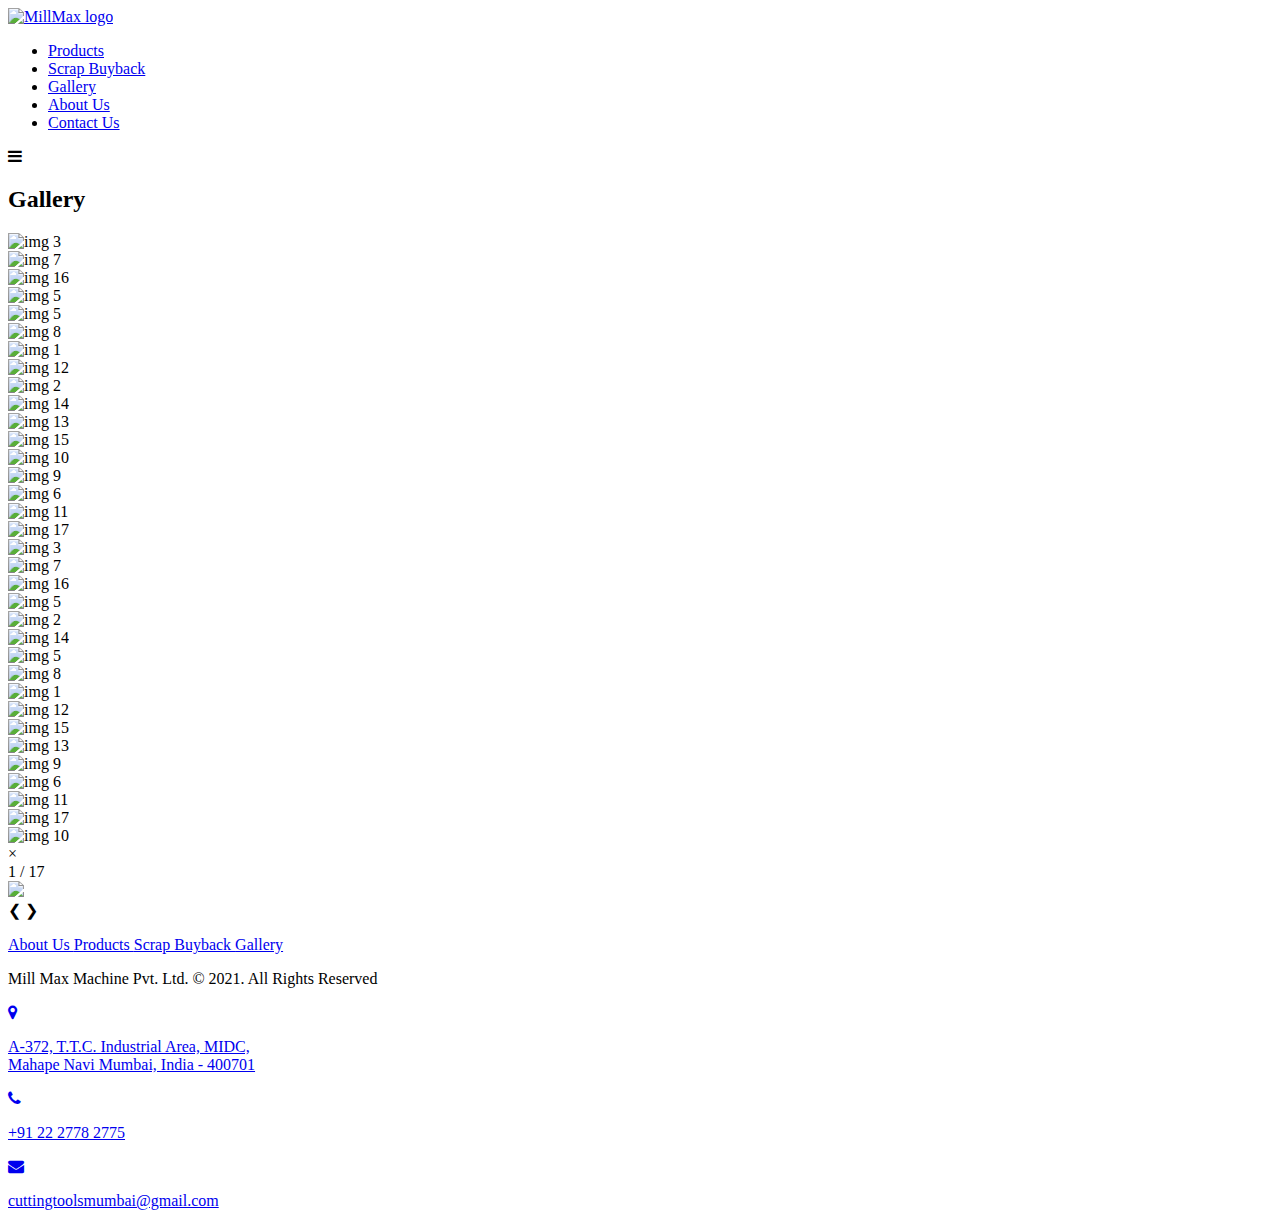
==== gallery.html @ d3ff6928 "Add files via upload" ====
<!DOCTYPE html>

<html lang="en">
    
    <head>
        
        <meta charset="utf-8">
        <meta name="viewport" content="width=device-width, initial-scale=1.0">
        <meta name="description" content="tungsten carbide tools">
        <meta name="description" content="ctuuing tools mumbai">
        <meta name="description" content="mill max">
        <meta name="description" content="millmax machine">
        <meta name="description" content="cutting tools retail">
        
        
        
        <link rel="stylesheet" type="text/css" href="vendors/css/grid.css">
        <link rel="stylesheet" type="text/css" href="vendors/css/normalize.css">
        <link rel="stylesheet" type="text/css" href="resources/css/gallerystyle.css">
        <link rel="stylesheet" type="text/css" href="resources/css/home_queries.css">
        
        <link href="https://fonts.googleapis.com/css2?family=Roboto+Slab:wght@200;300;400&display=swap" rel="stylesheet">
        <link href="https://fonts.googleapis.com/css2?family=Domine:wght@700&display=swap" rel="stylesheet">
        <link href="https://fonts.googleapis.com/css2?family=Michroma&display=swap" rel="stylesheet">
        <link href="https://fonts.googleapis.com/css2?family=Lora:ital@1&display=swap" rel="stylesheet">
                
        <link rel="stylesheet" href="https://maxcdn.bootstrapcdn.com/font-awesome/4.2.0/css/font-awesome.min.css">
        
        <script src="https://ajax.googleapis.com/ajax/libs/jquery/1.12.4/jquery.min.js" type="text/javascript"></script>   
        <script src="resources/js/home_script.js"></script>
        
        <link rel="apple-touch-icon" sizes="180x180" href="/resources/favicons/apple-touch-icon.png">
        <link rel="icon" type="image/png" sizes="32x32" href="/resources/favicons/favicon-32x32.png">
        <link rel="icon" type="image/png" sizes="16x16" href="/resources/favicons/favicon-16x16.png">
        <link rel="manifest" href="/resources/favicons/site.webmanifest">
        <link rel="mask-icon" href="/resources/favicons/safari-pinned-tab.svg" color="#000000">
        <link rel="shortcut icon" href="/resources/favicons/favicon.ico">
        <meta name="msapplication-TileColor" content="#000000">
        <meta name="msapplication-config" content="/resources/favicons/browserconfig.xml">
        <meta name="theme-color" content="#000000">
        
        
        <title>Mill Max Group</title>
    
    </head>
    
    <body>
        
        <header>
            
            <nav>
            
                <div class="row">
                    <a class="logolink" href="index.html">
                        <img src="resources/img/Untitled.png" alt="MillMax logo" class = "logo">
                    </a>
                    <ul class="main-nav js--main-nav">
                        <li><a class="oth" href="products.html">Products</a></li>
                        <li><a class="oth" href="index.html#sbb">Scrap Buyback</a></li>
                        <li><a class="oth" href="gallery.html">Gallery</a></li>
                        <li><a class="oth" href="index.html#abus">About Us</a></li>
                        <li><a class="cs" href="index.html#contact-us">Contact Us</a></li>
                    </ul>
                    <a class="mobile-nav js--nav-icon"><i class="fa fa-bars"></i></a>
                </div>
                
            </nav>
            
        </header>
        
    
        <section class="heading">
            <h2 class="gallery-mmm"> Gallery </h2>
        </section>
        
        <section class="gallery" id="gallery">
            
            <div class="one">
                <div class="row">

                    <div class="inner">
                        <div class="col span-1-of-4">
                            <div class="box-content">
                                <img src="Content/Gallery/3.jpg" onclick="openModal();currentSlide(1)" alt="img 3">
                            </div>
                        </div>

                        <div class="col span-1-of-4">
                            <div class="box-content">
                                <img src="Content/Gallery/7.jpg" onclick="openModal();currentSlide(1)" alt="img 7">
                            </div>       
                        </div>
                        <div class="col span-1-of-4">
                            <div class="box-content">
                                <img src="Content/Gallery/16.jpg" onclick="openModal();currentSlide(1)" alt="img 16">
                            </div>       
                        </div>
                        <div class="col span-1-of-4">
                            <div class="box-content">
                                <img src="Content/Gallery/5.jpg" onclick="openModal();currentSlide(4)" alt="img 5">
                            </div>    
                        </div>
                    </div>
                </div>

                <div class="row">
                    <div class="inner">
                        <div class="col span-1-of-4">
                            <div class="box-content">
                                <img src="Content/Gallery/4.jpg" onclick="openModal();currentSlide(5)" alt="img 5">
                            </div>
                        </div>

                        <div class="col span-1-of-4">
                            <div class="box-content">
                                <img src="Content/Gallery/8.jpg" onclick="openModal();currentSlide(6)" alt="img 8">
                            </div>       
                        </div>
                        <div class="col span-1-of-4">
                            <div class="box-content">
                                <img src="Content/Gallery/1.jpg" onclick="openModal();currentSlide(7)" alt="img 1">
                            </div>       
                        </div>
                        <div class="col span-1-of-4">
                            <div class="box-content">
                                <img src="Content/Gallery/12.jpg" onclick="openModal();currentSlide(8)" alt="img 12">
                            </div>    
                        </div>
                    </div>
                </div>

                <div class="row">
                    <div class="inner">
                        <div class="col span-1-of-5">
                            <div class="box-content">
                                <img src="Content/Gallery/2.jpg" onclick="openModal();currentSlide(9)" alt="img 2">
                            </div>
                        </div>

                        <div class="col span-1-of-5">
                            <div class="box-content">
                                <img src="Content/Gallery/14.jpg" onclick="openModal();currentSlide(10)" alt="img 14">
                            </div>       
                        </div>
                        <div class="col span-1-of-5">
                            <div class="box-content">
                                <img src="Content/Gallery/13.jpg" onclick="openModal();currentSlide(11)" alt="img 13">
                            </div>       
                        </div>
                        <div class="col span-1-of-5">
                            <div class="box-content">
                                <img src="Content/Gallery/15.jpg" onclick="openModal();currentSlide(12)"  alt="img 15">
                            </div>    
                        </div>
                        <div class="col span-1-of-5">
                            <div class="box-content">
                                <img src="Content/Gallery/10.jpg" onclick="openModal();currentSlide(13)"  alt="img 10">
                            </div>    
                        </div>

                    </div>
                </div>

                <div class="row">
                    <div class="inner">
                        <div class="col span-1-of-4">
                            <div class="box-content">
                                <img src="Content/Gallery/9.jpg" onclick="openModal();currentSlide(14)" alt="img 9">
                            </div>
                        </div>

                        <div class="col span-1-of-4">
                            <div class="box-content">
                                <img src="Content/Gallery/6.jpg" onclick="openModal();currentSlide(15)" alt="img 6">
                            </div>       
                        </div>
                        <div class="col span-1-of-4">
                            <div class="box-content">
                                <img src="Content/Gallery/11.jpg" onclick="openModal();currentSlide(16)" alt="img 11">
                            </div>       
                        </div>
                        <div class="col span-1-of-4">
                            <div class="box-content">
                                <img src="Content/Gallery/17.jpg" onclick="openModal();currentSlide(17)" alt="img 17">
                            </div>    
                        </div>
                    </div>
                </div>
            </div>
            
            <div class="two">
                <div class="row">
                    <div class="col span-1-of-2 col2">
                        <div class="box-content">
                            <img src="Content/Gallery/3.jpg" onclick="openModal();currentSlide(1)" alt="img 3">
                        </div>
                    </div>

                    <div class="col span-1-of-2 col2">
                        <div class="box-content">
                            <img src="Content/Gallery/7.jpg" onclick="openModal();currentSlide(1)" alt="img 7">
                        </div>       
                    </div>
                </div>
                
                <div class="row">
                    <div class="col span-1-of-2 col2">
                        <div class="box-content">
                            <img src="Content/Gallery/16.jpg" onclick="openModal();currentSlide(1)" alt="img 16">
                        </div>       
                    </div>
                    <div class="col span-1-of-2 col2">
                        <div class="box-content">
                            <img src="Content/Gallery/5.jpg" onclick="openModal();currentSlide(4)" alt="img 5">
                        </div>    
                    </div>
                </div>
                
                 <div class="row">
                        <div class="col span-1-of-2 col2">
                            <div class="box-content">
                                <img src="Content/Gallery/2.jpg" onclick="openModal();currentSlide(9)" alt="img 2">
                            </div>
                        </div>

                        <div class="col span-1-of-2 col2">
                            <div class="box-content">
                                <img src="Content/Gallery/14.jpg" onclick="openModal();currentSlide(10)" alt="img 14">
                            </div>       
                        </div>
                </div>
                
                <div class="row">
                    <div class="col span-1-of-2 col2">
                        <div class="box-content">
                            <img src="Content/Gallery/4.jpg" onclick="openModal();currentSlide(5)" alt="img 5">
                        </div>
                    </div>

                    <div class="col span-1-of-2 col2">
                        <div class="box-content">
                            <img src="Content/Gallery/8.jpg" onclick="openModal();currentSlide(6)" alt="img 8">
                        </div>       
                    </div>
                </div>
                
                <div class="row">
                    <div class="col span-1-of-2 col2">
                        <div class="box-content">
                            <img src="Content/Gallery/1.jpg" onclick="openModal();currentSlide(7)" alt="img 1">
                        </div>       
                    </div>
                    <div class="col span-1-of-2 col2">
                        <div class="box-content">
                            <img src="Content/Gallery/12.jpg" onclick="openModal();currentSlide(8)" alt="img 12">
                        </div>    
                    </div>
                </div>
                
               
                <div class="row">
                        <div class="col span-1-of-2 col2">
                            <div class="box-content">
                                <img src="Content/Gallery/15.jpg" onclick="openModal();currentSlide(12)"  alt="img 15">
                            </div>    
                        </div>
                        <div class="col span-1-of-2 col2">
                            <div class="box-content">
                                <img src="Content/Gallery/13.jpg" onclick="openModal();currentSlide(11)" alt="img 13">
                            </div>       
                        </div>
                </div>

                <div class="row">
                        <div class="col span-1-of-2 col2">
                            <div class="box-content">
                                <img src="Content/Gallery/9.jpg" onclick="openModal();currentSlide(14)" alt="img 9">
                            </div>
                        </div>

                        <div class="col span-1-of-2 col2">
                            <div class="box-content">
                                <img src="Content/Gallery/6.jpg" onclick="openModal();currentSlide(15)" alt="img 6">
                            </div>       
                        </div>
                </div>
                <div class="row">
                        <div class="col span-1-of-2 col2">
                            <div class="box-content">
                                <img src="Content/Gallery/11.jpg" onclick="openModal();currentSlide(16)" alt="img 11">
                            </div>       
                        </div>
                        <div class="col span-1-of-2 col2">
                            <div class="box-content">
                                <img src="Content/Gallery/17.jpg" onclick="openModal();currentSlide(17)" alt="img 17">
                            </div>    
                        </div>
                </div>
                <div class="row">
                    <div class="col span-1-of-2 col2">
                        <div class="box-content">
                            <img src="Content/Gallery/10.jpg" onclick="openModal();currentSlide(13)"  alt="img 10">
                        </div>    
                    </div>
                </div>
            </div>
        
            <!-- The Modal/Lightbox -->
            <div id="myModal" class="modal">
                  <span class="close cursor" onclick="closeModal()">&times;</span>
                  <div class="modal-content">

                        <div class="mySlides">
                              <div class="numbertext">1 / 17</div>
                              <img src="Content/Gallery/3.jpg" style="width:80%">
                        </div>

                        <div class="mySlides">
                            <div class="numbertext">2 / 17</div>
                              <img src="Content/Gallery/7.jpg" style="width:80%">
                        </div>

                        <div class="mySlides">
                            <div class="numbertext">3 / 17</div>
                              <img src="Content/Gallery/16.jpg" style="width:80%">
                        </div>

                        <div class="mySlides">
                            <div class="numbertext">4 / 17</div>
                              <img src="Content/Gallery/5.jpg" style="width:80%">
                        </div>
                      
                        <div class="mySlides">
                            <div class="numbertext">5 / 17</div>
                              <img src="Content/Gallery/4.jpg" style="width:80%">
                        </div>
                        
                        <div class="mySlides">
                            <div class="numbertext">6 / 17</div>
                              <img src="Content/Gallery/8.jpg" style="width:80%">
                        </div>
                        
                        <div class="mySlides">
                            <div class="numbertext">7 / 17</div>
                              <img src="Content/Gallery/1.jpg" style="width:80%">
                        </div>
                        
                        <div class="mySlides">
                            <div class="numbertext">8 / 17</div>
                              <img src="Content/Gallery/12.jpg" style="width:80%">
                        </div>
                        
                        <div class="mySlides">
                            <div class="numbertext">9 / 17</div>
                              <img src="Content/Gallery/2.jpg" style="width:50%">
                        </div>
                      
                        <div class="mySlides">
                            <div class="numbertext">10 / 17</div>
                              <img src="Content/Gallery/14.jpg" style="width:50%">
                        </div>
                        <div class="mySlides">
                            <div class="numbertext">11 / 17</div>
                              <img src="Content/Gallery/13.jpg" style="width:50%">
                        </div>
                      
                        <div class="mySlides">
                            <div class="numbertext">12 / 17</div>
                              <img src="Content/Gallery/15.jpg" style="width:50%">
                        </div>
                      
                        <div class="mySlides">
                            <div class="numbertext">13 / 17</div>
                              <img src="Content/Gallery/10.jpg" style="width:50%">
                        </div>
                      
                        <div class="mySlides">
                            <div class="numbertext">14 / 17</div>
                              <img src="Content/Gallery/9.jpg" style="width:80%">
                        </div>
                      
                        <div class="mySlides">
                            <div class="numbertext">15 / 17</div>
                              <img src="Content/Gallery/6.jpg" style="width:80%">
                        </div>
                      
                        <div class="mySlides">
                            <div class="numbertext">16 / 17</div>
                              <img src="Content/Gallery/11.jpg" style="width:80%">
                        </div>
                        
                        <div class="mySlides">
                            <div class="numbertext">17 / 17</div>
                              <img src="Content/Gallery/17.jpg" style="width:80%">
                        </div>
                        
                        <!-- Next/previous controls -->
                        <a class="prev" onclick="plusSlides(-1)">&#10094;</a>
                        <a class="next" onclick="plusSlides(1)">&#10095;</a>

                        <!-- Caption text -->
                        <div class="caption-container">
                            <p id="caption"> </p>
                        </div>

                                            
                  </div>
            </div>

        </section>
        
        <script>
                
            function openModal() {
                document.getElementById("myModal").style.display = "block";
            }

            function closeModal() {
                document.getElementById("myModal").style.display = "none";
            }

            var slideIndex = 1;
            showSlides(slideIndex);

            function plusSlides(n) {
                showSlides(slideIndex += n);
            }

            function currentSlide(n) {
                showSlides(slideIndex = n);
            }

            function showSlides(n) {
                var i;
                var slides = document.getElementsByClassName("mySlides");
                var dots = document.getElementsByClassName("demo");
                var captionText = document.getElementById("caption");
                if (n > slides.length) {slideIndex = 1}
                if (n < 1) {slideIndex = slides.length}
                for (i = 0; i < slides.length; i++) {
                    slides[i].style.display = "none";
                }
                for (i = 0; i < dots.length; i++) {
                    dots[i].className = dots[i].className.replace(" active", "");
                }
                slides[slideIndex-1].style.display = "block";
                dots[slideIndex-1].className += " active";
                captionText.innerHTML = dots[slideIndex-1].alt;
            }
                                            
        </script>
        
        <footer>
            
            <div class="row footerpad">
            
                
                <div class="footer-left">
                    <p class="footer-nav">
                        <a href="index.html#abus"> About Us </a>
                        <a href="products.html"> Products </a>
                        <a href="index.html#sbb"> Scrap Buyback </a>
                        <a href="gallery.html"> Gallery </a>
                    </p>
                    <p class="footer-company-name">
                        Mill Max Machine Pvt. Ltd. &copy; 2021. All Rights Reserved
                    </p>
                
                </div>
                
                <div class="footer-right">
                    <div class="info">
                        <a href="https://goo.gl/maps/BjqgKVvAEMjN5R6S7" target="_blank"> 
                            <i class="fa fa-map-marker"></i>  
                            <p class="info-p">
                                A-372, T.T.C. Industrial Area, MIDC,<br> Mahape Navi Mumbai, India - 400701 
                            </p>
                        </a>
                    </div>
                    <div class="info">
                        <a href="tel:+912227782775">
                            <i class="fa fa-phone"></i>
                            <p class="info-ph"> +91 22 2778 2775 </p>
                        </a>
                    </div>
                    <div class="info">
                        <a href="mailto:cuttingtoolsmumbai@gmail.com">
                            <i class="fa fa-envelope"></i>
                            <p class="info-pm">cuttingtoolsmumbai@gmail.com</p>
                        </a>
                    </div>     
                    
                </div>
                
            </div>
        
        </footer>
    </body>
    
</html>
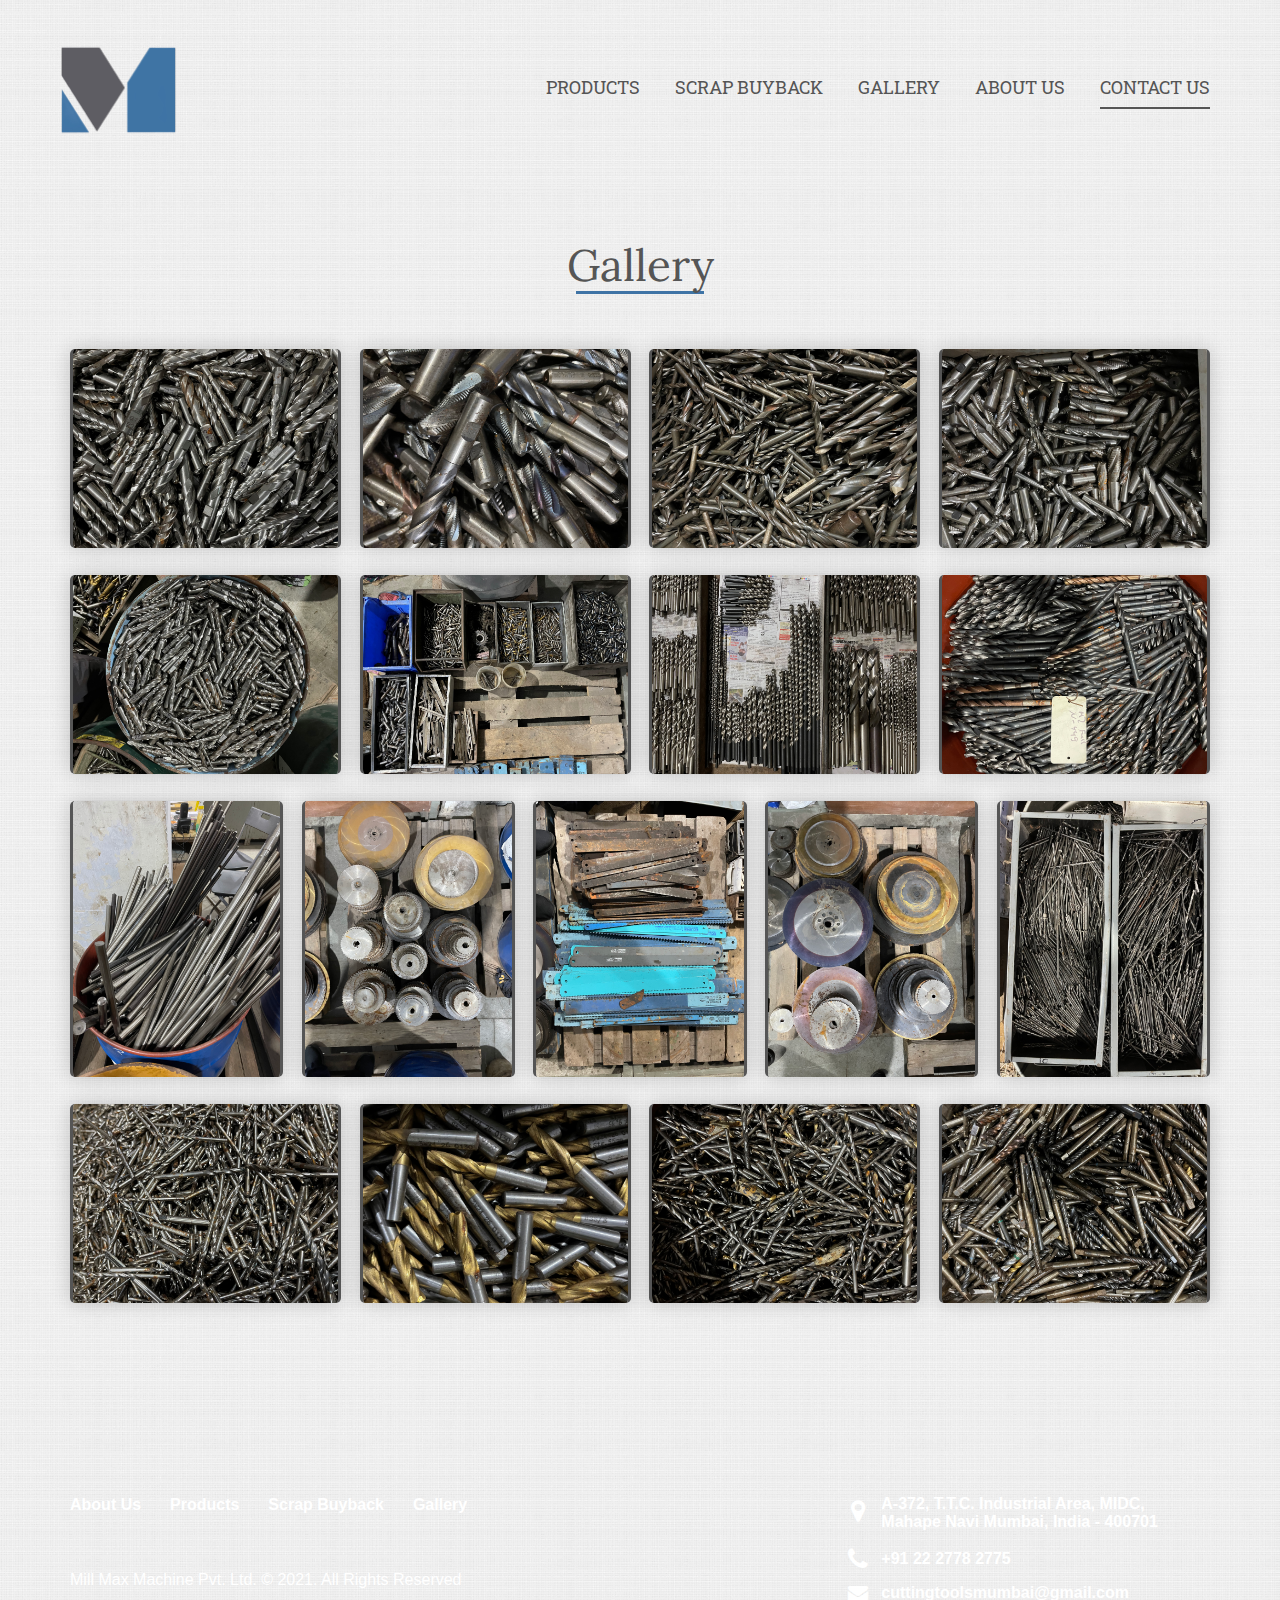
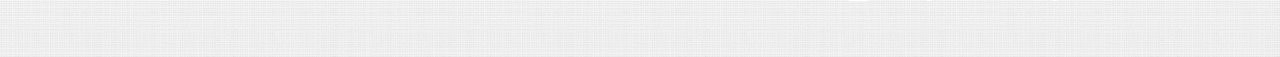
==== commit ef99216f: "website v1" ====
--- a/gallery.html
+++ b/gallery.html
@@ -1,500 +1,500 @@
-<!DOCTYPE html>
-
-<html lang="en">
-    
-    <head>
-        
-        <meta charset="utf-8">
-        <meta name="viewport" content="width=device-width, initial-scale=1.0">
-        <meta name="description" content="tungsten carbide tools">
-        <meta name="description" content="ctuuing tools mumbai">
-        <meta name="description" content="mill max">
-        <meta name="description" content="millmax machine">
-        <meta name="description" content="cutting tools retail">
-        
-        
-        
-        <link rel="stylesheet" type="text/css" href="vendors/css/grid.css">
-        <link rel="stylesheet" type="text/css" href="vendors/css/normalize.css">
-        <link rel="stylesheet" type="text/css" href="resources/css/gallerystyle.css">
-        <link rel="stylesheet" type="text/css" href="resources/css/home_queries.css">
-        
-        <link href="https://fonts.googleapis.com/css2?family=Roboto+Slab:wght@200;300;400&display=swap" rel="stylesheet">
-        <link href="https://fonts.googleapis.com/css2?family=Domine:wght@700&display=swap" rel="stylesheet">
-        <link href="https://fonts.googleapis.com/css2?family=Michroma&display=swap" rel="stylesheet">
-        <link href="https://fonts.googleapis.com/css2?family=Lora:ital@1&display=swap" rel="stylesheet">
-                
-        <link rel="stylesheet" href="https://maxcdn.bootstrapcdn.com/font-awesome/4.2.0/css/font-awesome.min.css">
-        
-        <script src="https://ajax.googleapis.com/ajax/libs/jquery/1.12.4/jquery.min.js" type="text/javascript"></script>   
-        <script src="resources/js/home_script.js"></script>
-        
-        <link rel="apple-touch-icon" sizes="180x180" href="/resources/favicons/apple-touch-icon.png">
-        <link rel="icon" type="image/png" sizes="32x32" href="/resources/favicons/favicon-32x32.png">
-        <link rel="icon" type="image/png" sizes="16x16" href="/resources/favicons/favicon-16x16.png">
-        <link rel="manifest" href="/resources/favicons/site.webmanifest">
-        <link rel="mask-icon" href="/resources/favicons/safari-pinned-tab.svg" color="#000000">
-        <link rel="shortcut icon" href="/resources/favicons/favicon.ico">
-        <meta name="msapplication-TileColor" content="#000000">
-        <meta name="msapplication-config" content="/resources/favicons/browserconfig.xml">
-        <meta name="theme-color" content="#000000">
-        
-        
-        <title>Mill Max Group</title>
-    
-    </head>
-    
-    <body>
-        
-        <header>
-            
-            <nav>
-            
-                <div class="row">
-                    <a class="logolink" href="index.html">
-                        <img src="resources/img/Untitled.png" alt="MillMax logo" class = "logo">
-                    </a>
-                    <ul class="main-nav js--main-nav">
-                        <li><a class="oth" href="products.html">Products</a></li>
-                        <li><a class="oth" href="index.html#sbb">Scrap Buyback</a></li>
-                        <li><a class="oth" href="gallery.html">Gallery</a></li>
-                        <li><a class="oth" href="index.html#abus">About Us</a></li>
-                        <li><a class="cs" href="index.html#contact-us">Contact Us</a></li>
-                    </ul>
-                    <a class="mobile-nav js--nav-icon"><i class="fa fa-bars"></i></a>
-                </div>
-                
-            </nav>
-            
-        </header>
-        
-    
-        <section class="heading">
-            <h2 class="gallery-mmm"> Gallery </h2>
-        </section>
-        
-        <section class="gallery" id="gallery">
-            
-            <div class="one">
-                <div class="row">
-
-                    <div class="inner">
-                        <div class="col span-1-of-4">
-                            <div class="box-content">
-                                <img src="Content/Gallery/3.jpg" onclick="openModal();currentSlide(1)" alt="img 3">
-                            </div>
-                        </div>
-
-                        <div class="col span-1-of-4">
-                            <div class="box-content">
-                                <img src="Content/Gallery/7.jpg" onclick="openModal();currentSlide(1)" alt="img 7">
-                            </div>       
-                        </div>
-                        <div class="col span-1-of-4">
-                            <div class="box-content">
-                                <img src="Content/Gallery/16.jpg" onclick="openModal();currentSlide(1)" alt="img 16">
-                            </div>       
-                        </div>
-                        <div class="col span-1-of-4">
-                            <div class="box-content">
-                                <img src="Content/Gallery/5.jpg" onclick="openModal();currentSlide(4)" alt="img 5">
-                            </div>    
-                        </div>
-                    </div>
-                </div>
-
-                <div class="row">
-                    <div class="inner">
-                        <div class="col span-1-of-4">
-                            <div class="box-content">
-                                <img src="Content/Gallery/4.jpg" onclick="openModal();currentSlide(5)" alt="img 5">
-                            </div>
-                        </div>
-
-                        <div class="col span-1-of-4">
-                            <div class="box-content">
-                                <img src="Content/Gallery/8.jpg" onclick="openModal();currentSlide(6)" alt="img 8">
-                            </div>       
-                        </div>
-                        <div class="col span-1-of-4">
-                            <div class="box-content">
-                                <img src="Content/Gallery/1.jpg" onclick="openModal();currentSlide(7)" alt="img 1">
-                            </div>       
-                        </div>
-                        <div class="col span-1-of-4">
-                            <div class="box-content">
-                                <img src="Content/Gallery/12.jpg" onclick="openModal();currentSlide(8)" alt="img 12">
-                            </div>    
-                        </div>
-                    </div>
-                </div>
-
-                <div class="row">
-                    <div class="inner">
-                        <div class="col span-1-of-5">
-                            <div class="box-content">
-                                <img src="Content/Gallery/2.jpg" onclick="openModal();currentSlide(9)" alt="img 2">
-                            </div>
-                        </div>
-
-                        <div class="col span-1-of-5">
-                            <div class="box-content">
-                                <img src="Content/Gallery/14.jpg" onclick="openModal();currentSlide(10)" alt="img 14">
-                            </div>       
-                        </div>
-                        <div class="col span-1-of-5">
-                            <div class="box-content">
-                                <img src="Content/Gallery/13.jpg" onclick="openModal();currentSlide(11)" alt="img 13">
-                            </div>       
-                        </div>
-                        <div class="col span-1-of-5">
-                            <div class="box-content">
-                                <img src="Content/Gallery/15.jpg" onclick="openModal();currentSlide(12)"  alt="img 15">
-                            </div>    
-                        </div>
-                        <div class="col span-1-of-5">
-                            <div class="box-content">
-                                <img src="Content/Gallery/10.jpg" onclick="openModal();currentSlide(13)"  alt="img 10">
-                            </div>    
-                        </div>
-
-                    </div>
-                </div>
-
-                <div class="row">
-                    <div class="inner">
-                        <div class="col span-1-of-4">
-                            <div class="box-content">
-                                <img src="Content/Gallery/9.jpg" onclick="openModal();currentSlide(14)" alt="img 9">
-                            </div>
-                        </div>
-
-                        <div class="col span-1-of-4">
-                            <div class="box-content">
-                                <img src="Content/Gallery/6.jpg" onclick="openModal();currentSlide(15)" alt="img 6">
-                            </div>       
-                        </div>
-                        <div class="col span-1-of-4">
-                            <div class="box-content">
-                                <img src="Content/Gallery/11.jpg" onclick="openModal();currentSlide(16)" alt="img 11">
-                            </div>       
-                        </div>
-                        <div class="col span-1-of-4">
-                            <div class="box-content">
-                                <img src="Content/Gallery/17.jpg" onclick="openModal();currentSlide(17)" alt="img 17">
-                            </div>    
-                        </div>
-                    </div>
-                </div>
-            </div>
-            
-            <div class="two">
-                <div class="row">
-                    <div class="col span-1-of-2 col2">
-                        <div class="box-content">
-                            <img src="Content/Gallery/3.jpg" onclick="openModal();currentSlide(1)" alt="img 3">
-                        </div>
-                    </div>
-
-                    <div class="col span-1-of-2 col2">
-                        <div class="box-content">
-                            <img src="Content/Gallery/7.jpg" onclick="openModal();currentSlide(1)" alt="img 7">
-                        </div>       
-                    </div>
-                </div>
-                
-                <div class="row">
-                    <div class="col span-1-of-2 col2">
-                        <div class="box-content">
-                            <img src="Content/Gallery/16.jpg" onclick="openModal();currentSlide(1)" alt="img 16">
-                        </div>       
-                    </div>
-                    <div class="col span-1-of-2 col2">
-                        <div class="box-content">
-                            <img src="Content/Gallery/5.jpg" onclick="openModal();currentSlide(4)" alt="img 5">
-                        </div>    
-                    </div>
-                </div>
-                
-                 <div class="row">
-                        <div class="col span-1-of-2 col2">
-                            <div class="box-content">
-                                <img src="Content/Gallery/2.jpg" onclick="openModal();currentSlide(9)" alt="img 2">
-                            </div>
-                        </div>
-
-                        <div class="col span-1-of-2 col2">
-                            <div class="box-content">
-                                <img src="Content/Gallery/14.jpg" onclick="openModal();currentSlide(10)" alt="img 14">
-                            </div>       
-                        </div>
-                </div>
-                
-                <div class="row">
-                    <div class="col span-1-of-2 col2">
-                        <div class="box-content">
-                            <img src="Content/Gallery/4.jpg" onclick="openModal();currentSlide(5)" alt="img 5">
-                        </div>
-                    </div>
-
-                    <div class="col span-1-of-2 col2">
-                        <div class="box-content">
-                            <img src="Content/Gallery/8.jpg" onclick="openModal();currentSlide(6)" alt="img 8">
-                        </div>       
-                    </div>
-                </div>
-                
-                <div class="row">
-                    <div class="col span-1-of-2 col2">
-                        <div class="box-content">
-                            <img src="Content/Gallery/1.jpg" onclick="openModal();currentSlide(7)" alt="img 1">
-                        </div>       
-                    </div>
-                    <div class="col span-1-of-2 col2">
-                        <div class="box-content">
-                            <img src="Content/Gallery/12.jpg" onclick="openModal();currentSlide(8)" alt="img 12">
-                        </div>    
-                    </div>
-                </div>
-                
-               
-                <div class="row">
-                        <div class="col span-1-of-2 col2">
-                            <div class="box-content">
-                                <img src="Content/Gallery/15.jpg" onclick="openModal();currentSlide(12)"  alt="img 15">
-                            </div>    
-                        </div>
-                        <div class="col span-1-of-2 col2">
-                            <div class="box-content">
-                                <img src="Content/Gallery/13.jpg" onclick="openModal();currentSlide(11)" alt="img 13">
-                            </div>       
-                        </div>
-                </div>
-
-                <div class="row">
-                        <div class="col span-1-of-2 col2">
-                            <div class="box-content">
-                                <img src="Content/Gallery/9.jpg" onclick="openModal();currentSlide(14)" alt="img 9">
-                            </div>
-                        </div>
-
-                        <div class="col span-1-of-2 col2">
-                            <div class="box-content">
-                                <img src="Content/Gallery/6.jpg" onclick="openModal();currentSlide(15)" alt="img 6">
-                            </div>       
-                        </div>
-                </div>
-                <div class="row">
-                        <div class="col span-1-of-2 col2">
-                            <div class="box-content">
-                                <img src="Content/Gallery/11.jpg" onclick="openModal();currentSlide(16)" alt="img 11">
-                            </div>       
-                        </div>
-                        <div class="col span-1-of-2 col2">
-                            <div class="box-content">
-                                <img src="Content/Gallery/17.jpg" onclick="openModal();currentSlide(17)" alt="img 17">
-                            </div>    
-                        </div>
-                </div>
-                <div class="row">
-                    <div class="col span-1-of-2 col2">
-                        <div class="box-content">
-                            <img src="Content/Gallery/10.jpg" onclick="openModal();currentSlide(13)"  alt="img 10">
-                        </div>    
-                    </div>
-                </div>
-            </div>
-        
-            <!-- The Modal/Lightbox -->
-            <div id="myModal" class="modal">
-                  <span class="close cursor" onclick="closeModal()">&times;</span>
-                  <div class="modal-content">
-
-                        <div class="mySlides">
-                              <div class="numbertext">1 / 17</div>
-                              <img src="Content/Gallery/3.jpg" style="width:80%">
-                        </div>
-
-                        <div class="mySlides">
-                            <div class="numbertext">2 / 17</div>
-                              <img src="Content/Gallery/7.jpg" style="width:80%">
-                        </div>
-
-                        <div class="mySlides">
-                            <div class="numbertext">3 / 17</div>
-                              <img src="Content/Gallery/16.jpg" style="width:80%">
-                        </div>
-
-                        <div class="mySlides">
-                            <div class="numbertext">4 / 17</div>
-                              <img src="Content/Gallery/5.jpg" style="width:80%">
-                        </div>
-                      
-                        <div class="mySlides">
-                            <div class="numbertext">5 / 17</div>
-                              <img src="Content/Gallery/4.jpg" style="width:80%">
-                        </div>
-                        
-                        <div class="mySlides">
-                            <div class="numbertext">6 / 17</div>
-                              <img src="Content/Gallery/8.jpg" style="width:80%">
-                        </div>
-                        
-                        <div class="mySlides">
-                            <div class="numbertext">7 / 17</div>
-                              <img src="Content/Gallery/1.jpg" style="width:80%">
-                        </div>
-                        
-                        <div class="mySlides">
-                            <div class="numbertext">8 / 17</div>
-                              <img src="Content/Gallery/12.jpg" style="width:80%">
-                        </div>
-                        
-                        <div class="mySlides">
-                            <div class="numbertext">9 / 17</div>
-                              <img src="Content/Gallery/2.jpg" style="width:50%">
-                        </div>
-                      
-                        <div class="mySlides">
-                            <div class="numbertext">10 / 17</div>
-                              <img src="Content/Gallery/14.jpg" style="width:50%">
-                        </div>
-                        <div class="mySlides">
-                            <div class="numbertext">11 / 17</div>
-                              <img src="Content/Gallery/13.jpg" style="width:50%">
-                        </div>
-                      
-                        <div class="mySlides">
-                            <div class="numbertext">12 / 17</div>
-                              <img src="Content/Gallery/15.jpg" style="width:50%">
-                        </div>
-                      
-                        <div class="mySlides">
-                            <div class="numbertext">13 / 17</div>
-                              <img src="Content/Gallery/10.jpg" style="width:50%">
-                        </div>
-                      
-                        <div class="mySlides">
-                            <div class="numbertext">14 / 17</div>
-                              <img src="Content/Gallery/9.jpg" style="width:80%">
-                        </div>
-                      
-                        <div class="mySlides">
-                            <div class="numbertext">15 / 17</div>
-                              <img src="Content/Gallery/6.jpg" style="width:80%">
-                        </div>
-                      
-                        <div class="mySlides">
-                            <div class="numbertext">16 / 17</div>
-                              <img src="Content/Gallery/11.jpg" style="width:80%">
-                        </div>
-                        
-                        <div class="mySlides">
-                            <div class="numbertext">17 / 17</div>
-                              <img src="Content/Gallery/17.jpg" style="width:80%">
-                        </div>
-                        
-                        <!-- Next/previous controls -->
-                        <a class="prev" onclick="plusSlides(-1)">&#10094;</a>
-                        <a class="next" onclick="plusSlides(1)">&#10095;</a>
-
-                        <!-- Caption text -->
-                        <div class="caption-container">
-                            <p id="caption"> </p>
-                        </div>
-
-                                            
-                  </div>
-            </div>
-
-        </section>
-        
-        <script>
-                
-            function openModal() {
-                document.getElementById("myModal").style.display = "block";
-            }
-
-            function closeModal() {
-                document.getElementById("myModal").style.display = "none";
-            }
-
-            var slideIndex = 1;
-            showSlides(slideIndex);
-
-            function plusSlides(n) {
-                showSlides(slideIndex += n);
-            }
-
-            function currentSlide(n) {
-                showSlides(slideIndex = n);
-            }
-
-            function showSlides(n) {
-                var i;
-                var slides = document.getElementsByClassName("mySlides");
-                var dots = document.getElementsByClassName("demo");
-                var captionText = document.getElementById("caption");
-                if (n > slides.length) {slideIndex = 1}
-                if (n < 1) {slideIndex = slides.length}
-                for (i = 0; i < slides.length; i++) {
-                    slides[i].style.display = "none";
-                }
-                for (i = 0; i < dots.length; i++) {
-                    dots[i].className = dots[i].className.replace(" active", "");
-                }
-                slides[slideIndex-1].style.display = "block";
-                dots[slideIndex-1].className += " active";
-                captionText.innerHTML = dots[slideIndex-1].alt;
-            }
-                                            
-        </script>
-        
-        <footer>
-            
-            <div class="row footerpad">
-            
-                
-                <div class="footer-left">
-                    <p class="footer-nav">
-                        <a href="index.html#abus"> About Us </a>
-                        <a href="products.html"> Products </a>
-                        <a href="index.html#sbb"> Scrap Buyback </a>
-                        <a href="gallery.html"> Gallery </a>
-                    </p>
-                    <p class="footer-company-name">
-                        Mill Max Machine Pvt. Ltd. &copy; 2021. All Rights Reserved
-                    </p>
-                
-                </div>
-                
-                <div class="footer-right">
-                    <div class="info">
-                        <a href="https://goo.gl/maps/BjqgKVvAEMjN5R6S7" target="_blank"> 
-                            <i class="fa fa-map-marker"></i>  
-                            <p class="info-p">
-                                A-372, T.T.C. Industrial Area, MIDC,<br> Mahape Navi Mumbai, India - 400701 
-                            </p>
-                        </a>
-                    </div>
-                    <div class="info">
-                        <a href="tel:+912227782775">
-                            <i class="fa fa-phone"></i>
-                            <p class="info-ph"> +91 22 2778 2775 </p>
-                        </a>
-                    </div>
-                    <div class="info">
-                        <a href="mailto:cuttingtoolsmumbai@gmail.com">
-                            <i class="fa fa-envelope"></i>
-                            <p class="info-pm">cuttingtoolsmumbai@gmail.com</p>
-                        </a>
-                    </div>     
-                    
-                </div>
-                
-            </div>
-        
-        </footer>
-    </body>
-    
+<!DOCTYPE html>
+
+<html lang="en">
+    
+    <head>
+        
+        <meta charset="utf-8">
+        <meta name="viewport" content="width=device-width, initial-scale=1.0">
+        <meta name="description" content="tungsten carbide tools">
+        <meta name="description" content="ctuuing tools mumbai">
+        <meta name="description" content="mill max">
+        <meta name="description" content="millmax machine">
+        <meta name="description" content="cutting tools retail">
+        
+        
+        
+        <link rel="stylesheet" type="text/css" href="vendors/css/grid.css">
+        <link rel="stylesheet" type="text/css" href="vendors/css/normalize.css">
+        <link rel="stylesheet" type="text/css" href="resources/css/gallerystyle.css">
+        <link rel="stylesheet" type="text/css" href="resources/css/home_queries.css">
+        
+        <link href="https://fonts.googleapis.com/css2?family=Roboto+Slab:wght@200;300;400&display=swap" rel="stylesheet">
+        <link href="https://fonts.googleapis.com/css2?family=Domine:wght@700&display=swap" rel="stylesheet">
+        <link href="https://fonts.googleapis.com/css2?family=Michroma&display=swap" rel="stylesheet">
+        <link href="https://fonts.googleapis.com/css2?family=Lora:ital@1&display=swap" rel="stylesheet">
+                
+        <link rel="stylesheet" href="https://maxcdn.bootstrapcdn.com/font-awesome/4.2.0/css/font-awesome.min.css">
+        
+        <script src="https://ajax.googleapis.com/ajax/libs/jquery/1.12.4/jquery.min.js" type="text/javascript"></script>   
+        <script src="resources/js/home_script.js"></script>
+        
+        <link rel="apple-touch-icon" sizes="180x180" href="/resources/favicons/apple-touch-icon.png">
+        <link rel="icon" type="image/png" sizes="32x32" href="/resources/favicons/favicon-32x32.png">
+        <link rel="icon" type="image/png" sizes="16x16" href="/resources/favicons/favicon-16x16.png">
+        <link rel="manifest" href="/resources/favicons/site.webmanifest">
+        <link rel="mask-icon" href="/resources/favicons/safari-pinned-tab.svg" color="#000000">
+        <link rel="shortcut icon" href="/resources/favicons/favicon.ico">
+        <meta name="msapplication-TileColor" content="#000000">
+        <meta name="msapplication-config" content="/resources/favicons/browserconfig.xml">
+        <meta name="theme-color" content="#000000">
+        
+        
+        <title>Mill Max Group</title>
+    
+    </head>
+    
+    <body>
+        
+        <header>
+            
+            <nav>
+            
+                <div class="row">
+                    <a class="logolink" href="index.html">
+                        <img src="resources/img/Untitled.png" alt="MillMax logo" class = "logo">
+                    </a>
+                    <ul class="main-nav js--main-nav">
+                        <li><a class="oth" href="products.html">Products</a></li>
+                        <li><a class="oth" href="index.html#sbb">Scrap Buyback</a></li>
+                        <li><a class="oth" href="gallery.html">Gallery</a></li>
+                        <li><a class="oth" href="index.html#abus">About Us</a></li>
+                        <li><a class="cs" href="index.html#contact-us">Contact Us</a></li>
+                    </ul>
+                    <a class="mobile-nav js--nav-icon"><i class="fa fa-bars"></i></a>
+                </div>
+                
+            </nav>
+            
+        </header>
+        
+    
+        <section class="heading">
+            <h2 class="gallery-mmm"> Gallery </h2>
+        </section>
+        
+        <section class="gallery" id="gallery">
+            
+            <div class="one">
+                <div class="row">
+
+                    <div class="inner">
+                        <div class="col span-1-of-4">
+                            <div class="box-content">
+                                <img src="Content/Gallery/3.jpg" onclick="openModal();currentSlide(1)" alt="img 3">
+                            </div>
+                        </div>
+
+                        <div class="col span-1-of-4">
+                            <div class="box-content">
+                                <img src="Content/Gallery/7.jpg" onclick="openModal();currentSlide(1)" alt="img 7">
+                            </div>       
+                        </div>
+                        <div class="col span-1-of-4">
+                            <div class="box-content">
+                                <img src="Content/Gallery/16.jpg" onclick="openModal();currentSlide(1)" alt="img 16">
+                            </div>       
+                        </div>
+                        <div class="col span-1-of-4">
+                            <div class="box-content">
+                                <img src="Content/Gallery/5.jpg" onclick="openModal();currentSlide(4)" alt="img 5">
+                            </div>    
+                        </div>
+                    </div>
+                </div>
+
+                <div class="row">
+                    <div class="inner">
+                        <div class="col span-1-of-4">
+                            <div class="box-content">
+                                <img src="Content/Gallery/4.jpg" onclick="openModal();currentSlide(5)" alt="img 5">
+                            </div>
+                        </div>
+
+                        <div class="col span-1-of-4">
+                            <div class="box-content">
+                                <img src="Content/Gallery/8.jpg" onclick="openModal();currentSlide(6)" alt="img 8">
+                            </div>       
+                        </div>
+                        <div class="col span-1-of-4">
+                            <div class="box-content">
+                                <img src="Content/Gallery/1.jpg" onclick="openModal();currentSlide(7)" alt="img 1">
+                            </div>       
+                        </div>
+                        <div class="col span-1-of-4">
+                            <div class="box-content">
+                                <img src="Content/Gallery/12.jpg" onclick="openModal();currentSlide(8)" alt="img 12">
+                            </div>    
+                        </div>
+                    </div>
+                </div>
+
+                <div class="row">
+                    <div class="inner">
+                        <div class="col span-1-of-5">
+                            <div class="box-content">
+                                <img src="Content/Gallery/2.jpg" onclick="openModal();currentSlide(9)" alt="img 2">
+                            </div>
+                        </div>
+
+                        <div class="col span-1-of-5">
+                            <div class="box-content">
+                                <img src="Content/Gallery/14.jpg" onclick="openModal();currentSlide(10)" alt="img 14">
+                            </div>       
+                        </div>
+                        <div class="col span-1-of-5">
+                            <div class="box-content">
+                                <img src="Content/Gallery/13.jpg" onclick="openModal();currentSlide(11)" alt="img 13">
+                            </div>       
+                        </div>
+                        <div class="col span-1-of-5">
+                            <div class="box-content">
+                                <img src="Content/Gallery/15.jpg" onclick="openModal();currentSlide(12)"  alt="img 15">
+                            </div>    
+                        </div>
+                        <div class="col span-1-of-5">
+                            <div class="box-content">
+                                <img src="Content/Gallery/10.jpg" onclick="openModal();currentSlide(13)"  alt="img 10">
+                            </div>    
+                        </div>
+
+                    </div>
+                </div>
+
+                <div class="row">
+                    <div class="inner">
+                        <div class="col span-1-of-4">
+                            <div class="box-content">
+                                <img src="Content/Gallery/9.jpg" onclick="openModal();currentSlide(14)" alt="img 9">
+                            </div>
+                        </div>
+
+                        <div class="col span-1-of-4">
+                            <div class="box-content">
+                                <img src="Content/Gallery/6.jpg" onclick="openModal();currentSlide(15)" alt="img 6">
+                            </div>       
+                        </div>
+                        <div class="col span-1-of-4">
+                            <div class="box-content">
+                                <img src="Content/Gallery/11.jpg" onclick="openModal();currentSlide(16)" alt="img 11">
+                            </div>       
+                        </div>
+                        <div class="col span-1-of-4">
+                            <div class="box-content">
+                                <img src="Content/Gallery/17.jpg" onclick="openModal();currentSlide(17)" alt="img 17">
+                            </div>    
+                        </div>
+                    </div>
+                </div>
+            </div>
+            
+            <div class="two">
+                <div class="row">
+                    <div class="col span-1-of-2 col2">
+                        <div class="box-content">
+                            <img src="Content/Gallery/3.jpg" onclick="openModal();currentSlide(1)" alt="img 3">
+                        </div>
+                    </div>
+
+                    <div class="col span-1-of-2 col2">
+                        <div class="box-content">
+                            <img src="Content/Gallery/7.jpg" onclick="openModal();currentSlide(1)" alt="img 7">
+                        </div>       
+                    </div>
+                </div>
+                
+                <div class="row">
+                    <div class="col span-1-of-2 col2">
+                        <div class="box-content">
+                            <img src="Content/Gallery/16.jpg" onclick="openModal();currentSlide(1)" alt="img 16">
+                        </div>       
+                    </div>
+                    <div class="col span-1-of-2 col2">
+                        <div class="box-content">
+                            <img src="Content/Gallery/5.jpg" onclick="openModal();currentSlide(4)" alt="img 5">
+                        </div>    
+                    </div>
+                </div>
+                
+                 <div class="row">
+                        <div class="col span-1-of-2 col2">
+                            <div class="box-content">
+                                <img src="Content/Gallery/2.jpg" onclick="openModal();currentSlide(9)" alt="img 2">
+                            </div>
+                        </div>
+
+                        <div class="col span-1-of-2 col2">
+                            <div class="box-content">
+                                <img src="Content/Gallery/14.jpg" onclick="openModal();currentSlide(10)" alt="img 14">
+                            </div>       
+                        </div>
+                </div>
+                
+                <div class="row">
+                    <div class="col span-1-of-2 col2">
+                        <div class="box-content">
+                            <img src="Content/Gallery/4.jpg" onclick="openModal();currentSlide(5)" alt="img 5">
+                        </div>
+                    </div>
+
+                    <div class="col span-1-of-2 col2">
+                        <div class="box-content">
+                            <img src="Content/Gallery/8.jpg" onclick="openModal();currentSlide(6)" alt="img 8">
+                        </div>       
+                    </div>
+                </div>
+                
+                <div class="row">
+                    <div class="col span-1-of-2 col2">
+                        <div class="box-content">
+                            <img src="Content/Gallery/1.jpg" onclick="openModal();currentSlide(7)" alt="img 1">
+                        </div>       
+                    </div>
+                    <div class="col span-1-of-2 col2">
+                        <div class="box-content">
+                            <img src="Content/Gallery/12.jpg" onclick="openModal();currentSlide(8)" alt="img 12">
+                        </div>    
+                    </div>
+                </div>
+                
+               
+                <div class="row">
+                        <div class="col span-1-of-2 col2">
+                            <div class="box-content">
+                                <img src="Content/Gallery/15.jpg" onclick="openModal();currentSlide(12)"  alt="img 15">
+                            </div>    
+                        </div>
+                        <div class="col span-1-of-2 col2">
+                            <div class="box-content">
+                                <img src="Content/Gallery/13.jpg" onclick="openModal();currentSlide(11)" alt="img 13">
+                            </div>       
+                        </div>
+                </div>
+
+                <div class="row">
+                        <div class="col span-1-of-2 col2">
+                            <div class="box-content">
+                                <img src="Content/Gallery/9.jpg" onclick="openModal();currentSlide(14)" alt="img 9">
+                            </div>
+                        </div>
+
+                        <div class="col span-1-of-2 col2">
+                            <div class="box-content">
+                                <img src="Content/Gallery/6.jpg" onclick="openModal();currentSlide(15)" alt="img 6">
+                            </div>       
+                        </div>
+                </div>
+                <div class="row">
+                        <div class="col span-1-of-2 col2">
+                            <div class="box-content">
+                                <img src="Content/Gallery/11.jpg" onclick="openModal();currentSlide(16)" alt="img 11">
+                            </div>       
+                        </div>
+                        <div class="col span-1-of-2 col2">
+                            <div class="box-content">
+                                <img src="Content/Gallery/17.jpg" onclick="openModal();currentSlide(17)" alt="img 17">
+                            </div>    
+                        </div>
+                </div>
+                <div class="row">
+                    <div class="col span-1-of-2 col2">
+                        <div class="box-content">
+                            <img src="Content/Gallery/10.jpg" onclick="openModal();currentSlide(13)"  alt="img 10">
+                        </div>    
+                    </div>
+                </div>
+            </div>
+        
+            <!-- The Modal/Lightbox -->
+            <div id="myModal" class="modal">
+                  <span class="close cursor" onclick="closeModal()">&times;</span>
+                  <div class="modal-content">
+
+                        <div class="mySlides">
+                              <div class="numbertext">1 / 17</div>
+                              <img src="Content/Gallery/3.jpg" style="width:80%">
+                        </div>
+
+                        <div class="mySlides">
+                            <div class="numbertext">2 / 17</div>
+                              <img src="Content/Gallery/7.jpg" style="width:80%">
+                        </div>
+
+                        <div class="mySlides">
+                            <div class="numbertext">3 / 17</div>
+                              <img src="Content/Gallery/16.jpg" style="width:80%">
+                        </div>
+
+                        <div class="mySlides">
+                            <div class="numbertext">4 / 17</div>
+                              <img src="Content/Gallery/5.jpg" style="width:80%">
+                        </div>
+                      
+                        <div class="mySlides">
+                            <div class="numbertext">5 / 17</div>
+                              <img src="Content/Gallery/4.jpg" style="width:80%">
+                        </div>
+                        
+                        <div class="mySlides">
+                            <div class="numbertext">6 / 17</div>
+                              <img src="Content/Gallery/8.jpg" style="width:80%">
+                        </div>
+                        
+                        <div class="mySlides">
+                            <div class="numbertext">7 / 17</div>
+                              <img src="Content/Gallery/1.jpg" style="width:80%">
+                        </div>
+                        
+                        <div class="mySlides">
+                            <div class="numbertext">8 / 17</div>
+                              <img src="Content/Gallery/12.jpg" style="width:80%">
+                        </div>
+                        
+                        <div class="mySlides">
+                            <div class="numbertext">9 / 17</div>
+                              <img src="Content/Gallery/2.jpg" style="width:50%">
+                        </div>
+                      
+                        <div class="mySlides">
+                            <div class="numbertext">10 / 17</div>
+                              <img src="Content/Gallery/14.jpg" style="width:50%">
+                        </div>
+                        <div class="mySlides">
+                            <div class="numbertext">11 / 17</div>
+                              <img src="Content/Gallery/13.jpg" style="width:50%">
+                        </div>
+                      
+                        <div class="mySlides">
+                            <div class="numbertext">12 / 17</div>
+                              <img src="Content/Gallery/15.jpg" style="width:50%">
+                        </div>
+                      
+                        <div class="mySlides">
+                            <div class="numbertext">13 / 17</div>
+                              <img src="Content/Gallery/10.jpg" style="width:50%">
+                        </div>
+                      
+                        <div class="mySlides">
+                            <div class="numbertext">14 / 17</div>
+                              <img src="Content/Gallery/9.jpg" style="width:80%">
+                        </div>
+                      
+                        <div class="mySlides">
+                            <div class="numbertext">15 / 17</div>
+                              <img src="Content/Gallery/6.jpg" style="width:80%">
+                        </div>
+                      
+                        <div class="mySlides">
+                            <div class="numbertext">16 / 17</div>
+                              <img src="Content/Gallery/11.jpg" style="width:80%">
+                        </div>
+                        
+                        <div class="mySlides">
+                            <div class="numbertext">17 / 17</div>
+                              <img src="Content/Gallery/17.jpg" style="width:80%">
+                        </div>
+                        
+                        <!-- Next/previous controls -->
+                        <a class="prev" onclick="plusSlides(-1)">&#10094;</a>
+                        <a class="next" onclick="plusSlides(1)">&#10095;</a>
+
+                        <!-- Caption text -->
+                        <div class="caption-container">
+                            <p id="caption"> </p>
+                        </div>
+
+                                            
+                  </div>
+            </div>
+
+        </section>
+        
+        <script>
+                
+            function openModal() {
+                document.getElementById("myModal").style.display = "block";
+            }
+
+            function closeModal() {
+                document.getElementById("myModal").style.display = "none";
+            }
+
+            var slideIndex = 1;
+            showSlides(slideIndex);
+
+            function plusSlides(n) {
+                showSlides(slideIndex += n);
+            }
+
+            function currentSlide(n) {
+                showSlides(slideIndex = n);
+            }
+
+            function showSlides(n) {
+                var i;
+                var slides = document.getElementsByClassName("mySlides");
+                var dots = document.getElementsByClassName("demo");
+                var captionText = document.getElementById("caption");
+                if (n > slides.length) {slideIndex = 1}
+                if (n < 1) {slideIndex = slides.length}
+                for (i = 0; i < slides.length; i++) {
+                    slides[i].style.display = "none";
+                }
+                for (i = 0; i < dots.length; i++) {
+                    dots[i].className = dots[i].className.replace(" active", "");
+                }
+                slides[slideIndex-1].style.display = "block";
+                dots[slideIndex-1].className += " active";
+                captionText.innerHTML = dots[slideIndex-1].alt;
+            }
+                                            
+        </script>
+        
+        <footer>
+            
+            <div class="row footerpad">
+            
+                
+                <div class="footer-left">
+                    <p class="footer-nav">
+                        <a href="index.html#abus"> About Us </a>
+                        <a href="products.html"> Products </a>
+                        <a href="index.html#sbb"> Scrap Buyback </a>
+                        <a href="gallery.html"> Gallery </a>
+                    </p>
+                    <p class="footer-company-name">
+                        Mill Max Machine Pvt. Ltd. &copy; 2021. All Rights Reserved
+                    </p>
+                
+                </div>
+                
+                <div class="footer-right">
+                    <div class="info">
+                        <a href="https://goo.gl/maps/BjqgKVvAEMjN5R6S7" target="_blank"> 
+                            <i class="fa fa-map-marker"></i>  
+                            <p class="info-p">
+                                A-372, T.T.C. Industrial Area, MIDC,<br> Mahape Navi Mumbai, India - 400701 
+                            </p>
+                        </a>
+                    </div>
+                    <div class="info">
+                        <a href="tel:+912227782775">
+                            <i class="fa fa-phone"></i>
+                            <p class="info-ph"> +91 22 2778 2775 </p>
+                        </a>
+                    </div>
+                    <div class="info">
+                        <a href="mailto:cuttingtoolsmumbai@gmail.com">
+                            <i class="fa fa-envelope"></i>
+                            <p class="info-pm">cuttingtoolsmumbai@gmail.com</p>
+                        </a>
+                    </div>     
+                    
+                </div>
+                
+            </div>
+        
+        </footer>
+    </body>
+    
 </html>--- a/vendors/css/grid.css
+++ b/vendors/css/grid.css
@@ -0,0 +1,689 @@
+ 
+/*  SECTIONS  ============================================================================= */
+
+.section {
+	clear: both;
+	padding: 0px;
+	margin: 0px;
+}
+
+/*  GROUPING  ============================================================================= */
+
+.row {
+    zoom: 1; /* For IE 6/7 (trigger hasLayout) */
+}
+
+.row:before,
+.row:after {
+    content:"";
+    display:table;
+}
+.row:after {
+    clear:both;
+}
+
+/*  GRID COLUMN SETUP   ==================================================================== */
+
+.col {
+	display: block;
+	float:left;
+	margin: 1% 0 1% 1.6%;
+}
+
+.col:first-child { margin-left: 0; } /* all browsers except IE6 and lower */
+
+
+/*  REMOVE MARGINS AS ALL GO FULL WIDTH AT 480 PIXELS */
+
+@media only screen and (max-width: 480px) {
+	.col { 
+		/*margin: 1% 0 1% 0%;*/
+        margin: 0;
+	}
+}
+
+
+/*  GRID OF TWO   ============================================================================= */
+
+
+.span-2-of-2 {
+	width: 100%;
+}
+
+.span-1-of-2 {
+	width: 49.2%;
+}
+
+/*  GO FULL WIDTH AT LESS THAN 480 PIXELS */
+
+@media only screen and (max-width: 480px) {
+	.span-2-of-2 {
+		width: 100%; 
+	}
+	.span-1-of-2 {
+		width: 100%; 
+	}
+}
+
+
+/*  GRID OF THREE   ============================================================================= */
+
+	
+.span-3-of-3 {
+	width: 100%; 
+}
+
+.span-2-of-3 {
+	width: 66.13%; 
+}
+
+.span-1-of-3 {
+	width: 32.26%; 
+}
+
+
+/*  GO FULL WIDTH AT LESS THAN 480 PIXELS */
+
+@media only screen and (max-width: 480px) {
+	.span-3-of-3 {
+		width: 100%; 
+	}
+	.span-2-of-3 {
+		width: 100%; 
+	}
+	.span-1-of-3 {
+		width: 100%;
+	}
+}
+
+/*  GRID OF FOUR   ============================================================================= */
+
+	
+.span-4-of-4 {
+	width: 100%; 
+}
+
+.span-3-of-4 {
+	width: 74.6%; 
+}
+
+.span-2-of-4 {
+	width: 49.2%; 
+}
+
+.span-1-of-4 {
+	width: 23.8%; 
+}
+
+
+/*  GO FULL WIDTH AT LESS THAN 480 PIXELS */
+
+@media only screen and (max-width: 480px) {
+	.span-4-of-4 {
+		width: 100%; 
+	}
+	.span-3-of-4 {
+		width: 100%; 
+	}
+	.span-2-of-4 {
+		width: 100%; 
+	}
+	.span-1-of-4 {
+		width: 100%; 
+	}
+}
+
+
+/*  GRID OF FIVE   ============================================================================= */
+
+	
+.span-5-of-5 {
+	width: 100%;
+}
+
+.span-4-of-5 {
+  	width: 79.68%; 
+}
+
+.span-3-of-5 {
+  	width: 59.36%; 
+}
+
+.span-2-of-5 {
+  	width: 39.04%;
+}
+
+.span-1-of-5 {
+  	width: 18.72%;
+}
+
+
+/*  GO FULL WIDTH AT LESS THAN 480 PIXELS */
+
+@media only screen and (max-width: 480px) {
+	.span-5-of-5 {
+		width: 100%; 
+	}
+	.span-4-of-5 {
+		width: 100%; 
+	}
+	.span-3-of-5 {
+		width: 100%; 
+	}
+	.span-2-of-5 {
+		width: 100%; 
+	}
+	.span-1-of-5 {
+		width: 100%; 
+	}
+}
+
+
+/*  GRID OF SIX   ============================================================================= */
+
+
+.span-6-of-6 {
+	width: 100%;
+}
+
+.span-5-of-6 {
+  	width: 83.06%;
+}
+
+.span-4-of-6 {
+  	width: 66.13%;
+}
+
+.span-3-of-6 {
+  	width: 49.2%;
+}
+
+.span-2-of-6 {
+  	width: 32.26%;
+}
+
+.span-1-of-6 {
+  	width: 15.33%;
+}
+
+
+/*  GO FULL WIDTH AT LESS THAN 480 PIXELS */
+
+@media only screen and (max-width: 480px) {
+	.span-6-of-6 {
+		width: 100%; 
+	}
+	.span-5-of-6 {
+		width: 100%; 
+	}
+	.span-4-of-6 {
+		width: 100%; 
+	}
+	.span-3-of-6 {
+		width: 100%; 
+	}
+	.span-2-of-6 {
+		width: 100%; 
+	}
+	.span-1-of-6 {
+		width: 100%; 
+	}
+}
+
+
+
+/*  GRID OF SEVEN   ============================================================================= */
+
+
+.span-7-of-7 {
+	width: 100%;
+}
+
+.span-6-of-7 {
+	width: 85.48%;
+}
+
+.span-5-of-7 {
+  	width: 70.97%;
+}
+
+.span-4-of-7 {
+  	width: 56.45%;
+}
+
+.span-3-of-7 {
+  	width: 41.94%;
+}
+
+.span-2-of-7 {
+  	width: 27.42%;
+}
+
+.span-1-of-7 {
+  	width: 12.91%;
+}
+
+
+/*  GO FULL WIDTH AT LESS THAN 480 PIXELS */
+
+@media only screen and (max-width: 480px) {
+	.span-7-of-7 {
+		width: 100%; 
+	}
+	.span-6-of-7 {
+		width: 100%; 
+	}
+	.span-5-of-7 {
+		width: 100%; 
+	}
+	.span-4-of-7 {
+		width: 100%; 
+	}
+	.span-3-of-7 {
+		width: 100%; 
+	}
+	.span-2-of-7 {
+		width: 100%; 
+	}
+	.span-1-of-7 {
+		width: 100%; 
+	}
+}
+
+
+/*  GRID OF EIGHT   ============================================================================= */
+
+	
+.span-8-of-8 {
+	width: 100%;
+}
+
+.span-7-of-8 {
+	width: 87.3%; 
+}
+
+.span-6-of-8 {
+	width: 74.6%; 
+}
+
+.span-5-of-8 {
+	width: 61.9%; 
+}
+
+.span-4-of-8 {
+	width: 49.2%; 
+}
+
+.span-3-of-8 {
+	width: 36.5%;
+}
+
+.span-2-of-8 {
+	width: 23.8%; 
+}
+
+.span-1-of-8 {
+	width: 11.1%; 
+}
+
+
+/*  GO FULL WIDTH AT LESS THAN 480 PIXELS */
+
+@media only screen and (max-width: 480px) {
+	.span-8-of-8 {
+		width: 100%; 
+	}
+	.span-7-of-8 {
+		width: 100%; 
+	}
+	.span-6-of-8 {
+		width: 100%; 
+	}
+	.span-5-of-8 {
+		width: 100%; 
+	}
+	.span-4-of-8 {
+		width: 100%; 
+	}
+	.span-3-of-8 {
+		width: 100%; 
+	}
+	.span-2-of-8 {
+		width: 100%; 
+	}
+	.span-1-of-8 {
+		width: 100%; 
+	}
+}
+
+
+/*  GRID OF NINE   ============================================================================= */
+
+
+.span-9-of-9 {
+	width: 100%;
+}
+
+.span-8-of-9 {
+	width: 88.71%;
+}
+
+.span-7-of-9 {
+	width: 77.42%; 
+}
+
+.span-6-of-9 {
+	width: 66.13%; 
+}
+
+.span-5-of-9 {
+	width: 54.84%; 
+}
+
+.span-4-of-9 {
+	width: 43.55%; 
+}
+
+.span-3-of-9 {
+	width: 32.26%;
+}
+
+.span-2-of-9 {
+	width: 20.97%; 
+}
+
+.span-1-of-9 {
+	width: 9.68%; 
+}
+
+
+/*  GO FULL WIDTH AT LESS THAN 480 PIXELS */
+
+@media only screen and (max-width: 480px) {
+	.span-9-of-9 {
+		width: 100%; 
+	}
+	.span-8-of-9 {
+		width: 100%; 
+	}
+	.span-7-of-9 {
+		width: 100%; 
+	}
+	.span-6-of-9 {
+		width: 100%; 
+	}
+	.span-5-of-9 {
+		width: 100%; 
+	}
+	.span-4-of-9 {
+		width: 100%; 
+	}
+	.span-3-of-9 {
+		width: 100%; 
+	}
+	.span-2-of-9 {
+		width: 100%; 
+	}
+	.span-1-of-9 {
+		width: 100%; 
+	}
+}
+
+
+/*  GRID OF TEN   ============================================================================= */
+
+
+.span-10-of-10 {
+	width: 100%;
+}
+
+.span-9-of-10 {
+	width: 89.84%;
+}
+
+.span-8-of-10 {
+	width: 79.68%;
+}
+
+.span-7-of-10 {
+	width: 69.52%; 
+}
+
+.span-6-of-10 {
+	width: 59.36%; 
+}
+
+.span-5-of-10 {
+	width: 49.2%; 
+}
+
+.span-4-of-10 {
+	width: 39.04%; 
+}
+
+.span-3-of-10 {
+	width: 28.88%;
+}
+
+.span-2-of-10 {
+	width: 18.72%; 
+}
+
+.span-1-of-10 {
+	width: 8.56%; 
+}
+
+
+/*  GO FULL WIDTH AT LESS THAN 480 PIXELS */
+
+@media only screen and (max-width: 480px) {
+	.span-10-of-10 {
+		width: 100%; 
+	}
+	.span-9-of-10 {
+		width: 100%; 
+	}
+	.span-8-of-10 {
+		width: 100%; 
+	}
+	.span-7-of-10 {
+		width: 100%; 
+	}
+	.span-6-of-10 {
+		width: 100%; 
+	}
+	.span-5-of-10 {
+		width: 100%; 
+	}
+	.span-4-of-10 {
+		width: 100%; 
+	}
+	.span-3-of-10 {
+		width: 100%; 
+	}
+	.span-2-of-10 {
+		width: 100%; 
+	}
+	.span-1-of-10 {
+		width: 100%; 
+	}
+}
+
+
+/*  GRID OF ELEVEN   ============================================================================= */
+
+.span-11-of-11 {
+	width: 100%;
+}
+
+.span-10-of-11 {
+	width: 90.76%;
+}
+
+.span-9-of-11 {
+	width: 81.52%;
+}
+
+.span-8-of-11 {
+	width: 72.29%;
+}
+
+.span-7-of-11 {
+	width: 63.05%; 
+}
+
+.span-6-of-11 {
+	width: 53.81%; 
+}
+
+.span-5-of-11 {
+	width: 44.58%; 
+}
+
+.span-4-of-11 {
+	width: 35.34%; 
+}
+
+.span-3-of-11 {
+	width: 26.1%;
+}
+
+.span-2-of-11 {
+	width: 16.87%; 
+}
+
+.span-1-of-11 {
+	width: 7.63%; 
+}
+
+
+/*  GO FULL WIDTH AT LESS THAN 480 PIXELS */
+
+@media only screen and (max-width: 480px) {
+	.span-11-of-11 {
+		width: 100%; 
+	}
+	.span-10-of-11 {
+		width: 100%; 
+	}
+	.span-9-of-11 {
+		width: 100%; 
+	}
+	.span-8-of-11 {
+		width: 100%; 
+	}
+	.span-7-of-11 {
+		width: 100%; 
+	}
+	.span-6-of-11 {
+		width: 100%; 
+	}
+	.span-5-of-11 {
+		width: 100%; 
+	}
+	.span-4-of-11 {
+		width: 100%; 
+	}
+	.span-3-of-11 {
+		width: 100%; 
+	}
+	.span-2-of-11 {
+		width: 100%; 
+	}
+	.span-1-of-11 {
+		width: 100%; 
+	}
+}
+
+
+/*  GRID OF TWELVE   ============================================================================= */
+
+.span-12-of-12 {
+	width: 100%;
+}
+
+.span-11-of-12 {
+	width: 91.53%;
+}
+
+.span-10-of-12 {
+	width: 83.06%;
+}
+
+.span-9-of-12 {
+	width: 74.6%;
+}
+
+.span-8-of-12 {
+	width: 66.13%;
+}
+
+.span-7-of-12 {
+	width: 57.66%; 
+}
+
+.span-6-of-12 {
+	width: 49.2%; 
+}
+
+.span-5-of-12 {
+	width: 40.73%; 
+}
+
+.span-4-of-12 {
+	width: 32.26%; 
+}
+
+.span-3-of-12 {
+	width: 23.8%;
+}
+
+.span-2-of-12 {
+	width: 15.33%; 
+}
+
+.span-1-of-12 {
+	width: 6.86%; 
+}
+
+
+/*  GO FULL WIDTH AT LESS THAN 480 PIXELS */
+
+@media only screen and (max-width: 480px) {
+	.span-12-of-12 {
+		width: 100%; 
+	}
+	.span-11-of-12 {
+		width: 100%; 
+	}
+	.span-10-of-12 {
+		width: 100%; 
+	}
+	.span-9-of-12 {
+		width: 100%; 
+	}
+	.span-8-of-12 {
+		width: 100%; 
+	}
+	.span-7-of-12 {
+		width: 100%; 
+	}
+	.span-6-of-12 {
+		width: 100%; 
+	}
+	.span-5-of-12 {
+		width: 100%; 
+	}
+	.span-4-of-12 {
+		width: 100%; 
+	}
+	.span-3-of-12 {
+		width: 100%; 
+	}
+	.span-2-of-12 {
+		width: 100%; 
+	}
+	.span-1-of-12 {
+		width: 100%; 
+	}
+}--- a/resources/css/gallerystyle.css
+++ b/resources/css/gallerystyle.css
@@ -0,0 +1,396 @@
+* {
+    margin: 0;
+    padding: 0;
+    -webkit-box-sizing: border-box;
+    box-sizing: border-box;
+}
+
+
+html {
+    background-image: url(img/bg_main.png);
+    color: #555;
+    font-family: 'Roboto Slab', 'Arial', sans-serif;
+    font-size: 20px;
+    font-weight: 300;
+    text-rendering: optimizeLegibility;
+}
+
+/* width */
+::-webkit-scrollbar {
+  width: 10px;
+}
+
+/* Track */
+::-webkit-scrollbar-track {
+  border-radius: 10px;  
+}
+ 
+/* Handle */
+::-webkit-scrollbar-thumb {
+  background: #888; 
+  border-radius: 10px;
+}
+
+/* Handle on hover */
+::-webkit-scrollbar-thumb:hover {
+  background: #555; 
+}
+
+body {
+    overflow: overlay;
+}
+
+.row{
+    max-width: 1140px;
+    margin: 0 auto;
+    
+}
+
+section {
+    padding: 80px 0;
+}
+
+/* Color: #3e73a5 */
+
+
+/*====================================================================================================================================================*/
+                                                /* LOGO AND NAVIGATION */
+/*====================================================================================================================================================*/
+
+.logo {
+    height: 125px;
+    width: auto;
+    float: left;
+    margin-top: 25px;
+    margin-left: -15px;
+    
+}
+
+.logolink img{
+    -webkit-transition: -webkit-transform 0.5s;
+    transition: -webkit-transform 0.5s;
+    transition: transform 0.5s;
+    transition: transform 0.5s, -webkit-transform 0.5s;
+}
+
+.logolink img:hover,
+.logolink img:active {
+    -webkit-transform: scale(1.2);
+    transform: scale(1.2);
+    
+}
+
+.main-nav {
+    float: right;
+    list-style: none;
+    margin-top: 75px;
+    
+}
+
+.main-nav li {
+    display: inline-block;
+    margin-left: 30px;
+    
+}
+
+
+.main-nav li a:link,
+.main-nav li a:visited{
+    color: #555;
+    text-decoration: none;
+    text-transform: uppercase;
+    font-weight: bolder;
+    font-size: 90%;
+    -webkit-transition: border-bottom 0.25s;
+    transition: border-bottom 0.25s;
+    padding: 8px 0;
+}
+
+
+.oth:link,
+.oth:visited {
+    border-bottom: 2px solid transparent;
+}
+
+
+.cs:link,
+.cs:visited {
+    border-bottom: 2px solid #555;
+}
+
+
+.main-nav li a:hover,
+.main-nav li a:active{
+    border-bottom: 2px solid #3e73a5;    
+    
+}
+
+.mobile-nav{
+    float: right;
+    margin-top: 35px;
+    cursor: pointer;
+    display: none;
+}
+
+.mobile-nav i{
+    font-size: 200%;
+    color: #555;
+}
+
+h2 {
+    font-family: 'Lora';
+    font-size: 220%;
+    font-weight: bolder;
+    text-align: center;
+    margin-bottom: 5%;
+}
+
+h2:after {
+    display: block;
+    height: 3px;
+    background-color: #3e73a5;
+    content: " ";
+    width: 10%;
+    margin: 0px auto;
+}
+
+/*====================================================================================================================================================*/
+                                                /* GALLERY */
+/*====================================================================================================================================================*/
+
+
+.heading{
+    padding: 90px 0 0 0;
+}
+
+.gallery{
+    margin-top: -100px;
+    padding-bottom: 100px;
+}
+
+.box-content{
+    text-align: center;
+}
+
+.box-content img{
+    width: 100%;
+    border-left: 3px solid #555;
+    border-right: 3px solid #555;
+    -webkit-box-shadow: 0 0 20px rgba(0, 0, 0, 0.20);
+    box-shadow: 0 0 20px rgba(0, 0, 0, 0.20);
+    border-radius: 5px;
+}
+
+.two{
+    display: none;
+}
+
+
+/* The Modal (background) */
+.modal {
+    display: none;
+    position: fixed;
+    z-index: 1;
+    padding-top: 100px;
+    left: 0;
+    top: 0;
+    width: 100%;
+    height: 100%;
+    overflow: auto;
+    background-color: black;
+}
+
+/* Modal Content u*/
+.modal-content {
+    position: relative;
+    background-color: transparent;
+    display: block;
+    margin-left: auto;
+    margin-right: auto;
+    text-align: center;
+    width: 70%;
+}
+
+/* The Close Button */
+.close {
+    color: white;
+    position: absolute;
+    top: 10px;
+    right: 25px;
+    font-size: 35px;
+    font-weight: bold;
+}
+
+.close:hover,
+.close:focus {
+    color: #999;
+    text-decoration: none;
+    cursor: pointer;
+}
+
+/* Hide the slides by default */
+.mySlides {
+    display: none;
+}
+
+.cursor {
+  cursor: pointer;
+}
+
+.prev,
+.next {
+        cursor: pointer;
+        position: absolute;
+        top: 45%;
+        width: auto;
+/*        padding: 16px;*/
+        color: white;
+        font-weight: bold;
+        font-size: 50px;
+        transition: 0.6s ease;
+        border-radius: 0 3px 3px 0;
+        user-select: none;
+        -webkit-user-select: none;
+}
+
+/* Position the "next button" to the right */
+.next {
+  right: 0;
+  border-radius: 3px 0 0 3px;
+}
+
+.prev {
+    left: 0;
+}
+
+/* On hover, add a black background color with a little bit see-through */
+.prev:hover,
+.next:hover {
+  background-color: rgba(0, 0, 0, 0.8);
+}
+
+/* Number text (1/3 etc) */
+.numbertext {
+  color: #f2f2f2;
+  font-size: 12px;
+  padding: 8px 12px;
+  position: absolute;
+  top: 0;
+}
+
+/* Caption text */
+.caption-container {
+    text-align: center;
+    background-color: black;
+    padding: 2px 16px;
+    color: white;
+}
+    
+
+/*====================================================================================================================================================*/
+                                                /* FOOTER */
+/*====================================================================================================================================================*/
+
+footer {
+    background-image: -webkit-gradient(linear,left top, left bottom,from(rgba(0, 0, 0, 0.85)),to(rgba(0, 0, 0, 0.85))), url(img/scrap.jpg);
+    background-image: linear-gradient(rgba(0, 0, 0, 0.85),rgba(0, 0, 0, 0.85)), url(img/scrap.jpg);
+    background-size: fill;
+    background-position: center;
+    background-attachment: fixed;
+    -webkit-box-shadow: 0 1px 1px 0 rgb(0 0 0 / 12%);
+    box-shadow: 0 1px 1px 0 rgb(0 0 0 / 12%);
+    -webkit-box-sizing: border-box;
+    box-sizing: border-box;
+    width: 100%;
+    text-align: left;
+    font: bold 16px sans-serif;
+    padding: 55px 50px; 
+    bottom: 0;
+    display: block;
+    color: white;
+}
+
+footer a{
+    color: white;
+    text-decoration: none;
+    
+}
+.footer-right i {
+    background-color: transparent;
+    color: #ffffff;
+    font-size: 25px;
+    width: 7%;
+    border-radius: 50%;
+    text-align: center;
+    line-height: 150%;
+    margin: 10px 15px;
+}
+
+.footer-left {
+    width: 50%;
+    display: inline-block;
+    float: left;
+    vertical-align: top;
+    padding-top: 2%;
+    margin: 0;
+}
+
+.footer-nav a{
+    padding-right: 4.3%;
+}
+
+.footer-company-name{
+    font-weight: lighter;
+    margin-top: 10%;
+}
+
+.footer-right{
+    padding-top: 10px;
+    float: right;
+    width: 50%;
+    display: inline-block;
+    vertical-align: top;
+}
+
+.info{
+    padding-left: 190px;
+    
+}
+
+.fa {
+    display: inline-block;
+    text-rendering: auto;
+    
+}
+
+.fa.fa-map-marker{
+    margin-bottom: 3%;
+/*    margin-top: -50px;*/
+}
+.fa.fa-phone{
+    margin-bottom: 5.5%;
+}
+
+.fa.fa-envelope{
+    font-size: 20px;
+}
+
+.info-p{
+    padding-left: 13.5%;
+    margin-top: -12.5%; 
+
+}
+
+.info-ph{
+/*    position: relative;*/
+    padding-left: 13.5%;
+    margin-top: -13%; 
+
+}
+
+.info-pm{
+/*    position: relative;*/
+    padding-left: 13.5%;
+    margin-top: -9%; 
+
+}--- a/resources/css/home_queries.css
+++ b/resources/css/home_queries.css
@@ -0,0 +1,549 @@
+
+
+@media only screen and (max-width: 1200px){
+    
+    .hero-text-box {
+        width: 100%;
+        padding: 0 10%;
+    }
+
+    .row{
+        padding: 0 3%;
+    }
+    
+    .logo { 
+        width: auto;
+        margin-top: 40px;
+    }
+    
+    .main-nav {
+        margin-top: 100px;
+    }
+    
+    .info{
+        padding-left: 80px;
+    }
+    
+    .footer-left{
+        padding-top: 4%;
+    }
+    
+}
+
+
+@media only screen and (max-width: 1023px){
+    
+    html, header{
+        background-attachment: scroll;
+    }
+    section{
+        padding: 60px 0;
+    }
+
+    .hero-text-box {
+        width: 100%;
+        padding: 0 5%;
+    }
+    
+    body {
+        font-size: 18px;
+    }
+    
+    
+    .row {
+        padding: 0 3%;
+    }
+    
+    .main-nav {
+        margin-top: 100px;
+    }
+    
+    .info{
+        padding-left: 0px;
+    }
+    
+    .footer-company-name{
+        margin-top: 60px;
+    }
+    
+    .footer-right{
+        padding-left: 5px;
+        padding-top: 20px;
+    }
+    
+    .main-nav li {
+        display: inline-block;
+        margin-left: 9px;
+
+        }
+
+    .info-p{
+        margin-top: -16.5%; 
+
+    }
+
+    .info-ph{
+    /*    position: relative;*/
+        margin-top: -14%; 
+
+    }
+
+    .info-pm{
+    /*    position: relative;*/
+        margin-top: -11%; 
+
+    }
+    
+    .labimg-img{
+        width: 80%;
+    }
+    
+    .cs-h:after{
+    }
+    
+}
+
+@media only screen and (max-width: 1020px){
+    .footer-right{
+        padding-left: 5px;
+        padding-top: 20px;
+    }
+    
+    .fa.fa-map-marker{
+        margin-bottom: 7%;
+    /*    margin-top: -50px;*/
+    }
+    .fa.fa-phone{
+        margin-bottom: 7%;
+    }
+
+    .fa.fa-envelope{
+        font-size: 20px;
+    }
+    
+    .info-p{
+        margin-top: -15%; 
+
+    }
+
+    .info-ph{
+    /*    position: relative;*/
+        margin-top: -13.5%; 
+
+    }
+
+    .info-pm{
+    /*    position: relative;*/
+        margin-top: -8%; 
+
+    }
+    
+    
+    
+}
+
+@media only screen and (max-width: 805px){
+   
+    .prev, .next {
+        top: 40%;
+        font-size: 40px;
+    }
+    
+    .info{
+        padding-left: 0px;
+    }
+    
+    .footer-company-name{
+        margin-top: 60px;
+    }
+    
+    .footer-right{
+        padding-left: 5px;
+        padding-top: 20px;
+    }
+    
+    .main-nav li {
+        display: inline-block;
+        margin-left: 9px;
+
+        }
+
+    .info-p{
+        margin-top: -21.5%; 
+
+    }
+
+    .info-ph{
+    /*    position: relative;*/
+        margin-top: -16%; 
+
+    }
+
+    .info-pm{
+    /*    position: relative;*/
+        margin-top: -11%; 
+
+    }
+    
+    .h2allpro{
+        margin-bottom: 40px;
+    }
+    
+    .main-nav {
+        display: none;
+    }
+        
+    .mobile-nav{
+        margin-top: 85px;
+        display: inline-block;
+    }
+    
+    .main-nav{
+        font-size: 15px;
+        float: left;
+        margin-left: 45px;
+    }
+    
+    .main-nav li{
+        display: block;
+    }
+    
+    .main-nav li a:link,
+    .main-nav li a:visited{
+        display: block;
+        border: 0;
+    }
+    
+    
+    
+}
+
+
+@media only screen and (max-width: 767px){
+    
+    .logo{
+        height: 100px;
+    }
+    
+    section{
+        padding: 65px 0;
+    }
+
+    .hero-text-box {
+        width: 100%;
+        padding: 0 5%;
+        font-size: 15px;
+    }
+    
+    .row{
+        padding: 0 8%
+    }
+    
+    .contact-form{
+        width: 100%;
+    }
+    
+    .submit-btn{
+        margin-left: 30%;
+    }
+    
+    body {
+        font-size: 18px;
+    }
+    
+    .scrap-buyback{
+        padding-top: 45px;
+    }
+    
+    .contact-us{
+        padding-top: 60px;
+        padding-bottom: 60PX;
+    }
+    
+    
+    .cs-h{
+        font-size: 180%;
+    }
+    
+    .cs-h:after{
+        width: 55%;
+    }
+    
+    .footer-left{
+        display: none;
+    }
+    
+    .footer-right{
+        width: 100%;
+        padding: 0;
+        padding-left: 4%
+    }
+    
+    footer {
+        padding: 30px 10px;
+    }
+    
+    .info-p{
+        margin-top: -16%; 
+
+    }
+
+    .info-ph{
+    /*    position: relative;*/
+        margin-top: -14%; 
+
+    }
+
+    .info-pm{
+    /*    position: relative;*/
+        margin-top: -9%; 
+
+    }
+    
+    .styled-table{
+        font-size: 65%;
+        min-width: auto;
+    }
+    
+    .styled-table th,
+    .styled-table td {
+        padding: 3px 3px;
+    }
+    
+    h2{
+        font-size: 160%;
+    }
+    
+    .solid-cad img {
+        width: 100%;
+        height: auto;
+    }
+
+    .cond{
+        margin-top: -4%;
+        padding-left: 0;
+        font-size: 70%
+    }
+
+    .len{
+        padding-top: 6%;
+        text-align: center;
+        font-weight: bolder;
+        font-size: 120%;
+    }
+    
+    .allpro{
+        padding: 25px 0 30px 0;
+    }
+    
+    .mobile-nav{
+        margin-top: 35px;
+        display: inline-block;
+    }
+
+}
+
+
+@media only screen and (max-width: 480px){
+
+    .logo{
+        height: 90px;
+        margin-top: 0;
+        margin-left: -7%;
+    }
+    
+    section{
+        padding: 45px 0 ;
+    }
+
+    .hero-text-box {
+        width: 100%;
+        padding: 0 8%;
+        font-size: 11px;
+    }
+    
+    h1{
+        font-size: 220%;
+    }
+    
+    h3{
+        margin-left: 50px;    
+    }
+    
+    .butn{
+        font-size: 13px;
+        padding: 6px 8px;
+    }
+    
+    .btn-as:link,
+    .btn-as:visited {
+        margin-left: 10px;
+
+    }
+    
+    .row{
+        padding: 2% 10%;
+    }
+    
+    .about-us, .scrap-buyback {
+        font-size: 16px;
+    }
+    
+    .sbb-img{
+        margin-top: 30px;
+        width: 100%;    
+    }
+    
+    .prev, .next {
+        top: 68.5%;
+        margin-left:10px;
+        margin-right:10px;
+        font-size: 25px;
+        
+    }
+    
+    .numbertext {
+        display: none;
+    }
+    
+    .modal-content {
+        padding-top: 200px;
+        width: 100%;
+    }
+    
+    .cs-h{
+        font-size: 25px;
+        padding-bottom: 0;
+    }
+    
+    .cs-h:after{
+        width: 65%;
+    }
+    
+    .heading{
+        padding: 50px 0 0 0;
+    } 
+    
+    .gallery-mmm{
+        padding-bottom:  70px;
+    }
+    
+    .prod-mmm{
+        font-size: 140%;
+    }
+    
+    .one{
+        display: none;
+    }
+    
+    .two{
+        display: contents;
+    }
+    
+    .col2{
+        text-align: center;
+        width: 50%;
+    }   
+    
+    
+    .box-content img{
+        width: 90%;
+    }
+    
+    .box-content h3{
+        font-size: 90%;
+        margin: 0;
+    }
+    
+    .para-mmm{
+        text-align: left;
+        margin: 0;
+        padding: 0;
+        font-size: 90%;
+    }
+    
+    .abt-us-head:after{
+        width: 33%;
+    }
+    
+    .sbb-head:after {
+        width: 60%;
+    }
+    
+    .contact-us{
+        padding: 40px 0 30px 0;
+    }
+    
+    .cform{
+        padding: 10px 0;
+    }
+    
+    .chead{
+        padding-top: 0;
+    }
+    
+    .submit-btn{
+        margin-left: 36%;
+    }
+    
+    label{
+        display: none;
+    }  
+    
+    .footer-left,
+    .info-ph,
+    .info-pm,
+    .info-p{
+        display: none;
+    }
+    
+    .fa{
+        display: inline-block;
+        text-align: center;
+        vertical-align: top;
+        float: left;
+        padding-left: 16%
+    }
+    
+    .footerpad{
+        padding:0;
+    }
+    footer{
+        padding-top: 10px;
+        padding-bottom: 5px;
+        padding-left: 0;
+    }
+    
+    .h2,.conv, .conversion, .purchase{
+        padding-top: 40px
+    }
+    
+}
+
+
+@media only screen and (max-width: 372px){
+    .logo{
+        height: 90px;
+        margin-top: 0;
+        margin-left: -5%;
+    }
+
+    
+    .btn-products:link,
+    .btn-products:visited {
+        margin-left: 80px;
+    }
+    
+    .btn-as:link,
+    .btn-as:visited {
+        margin-left: 10px;
+    }
+    
+        
+
+}
+    
+    
+
+
+
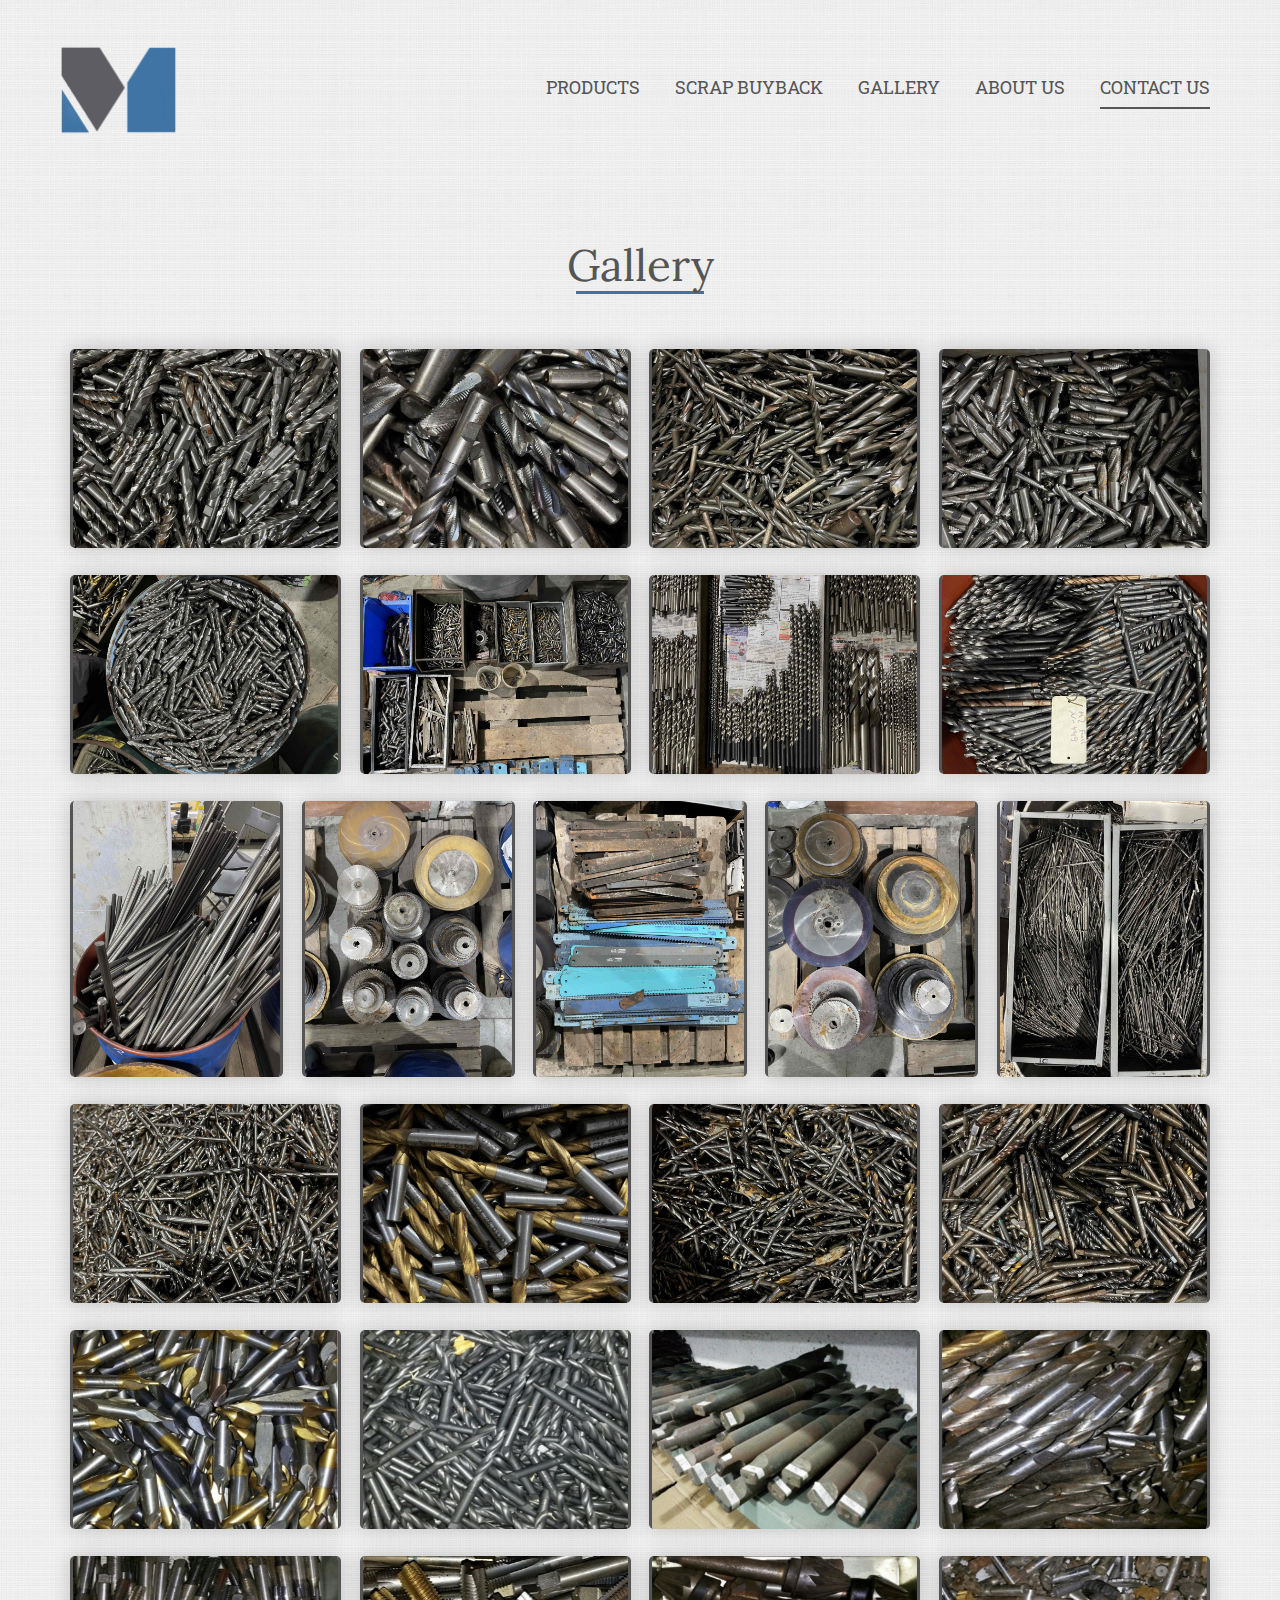
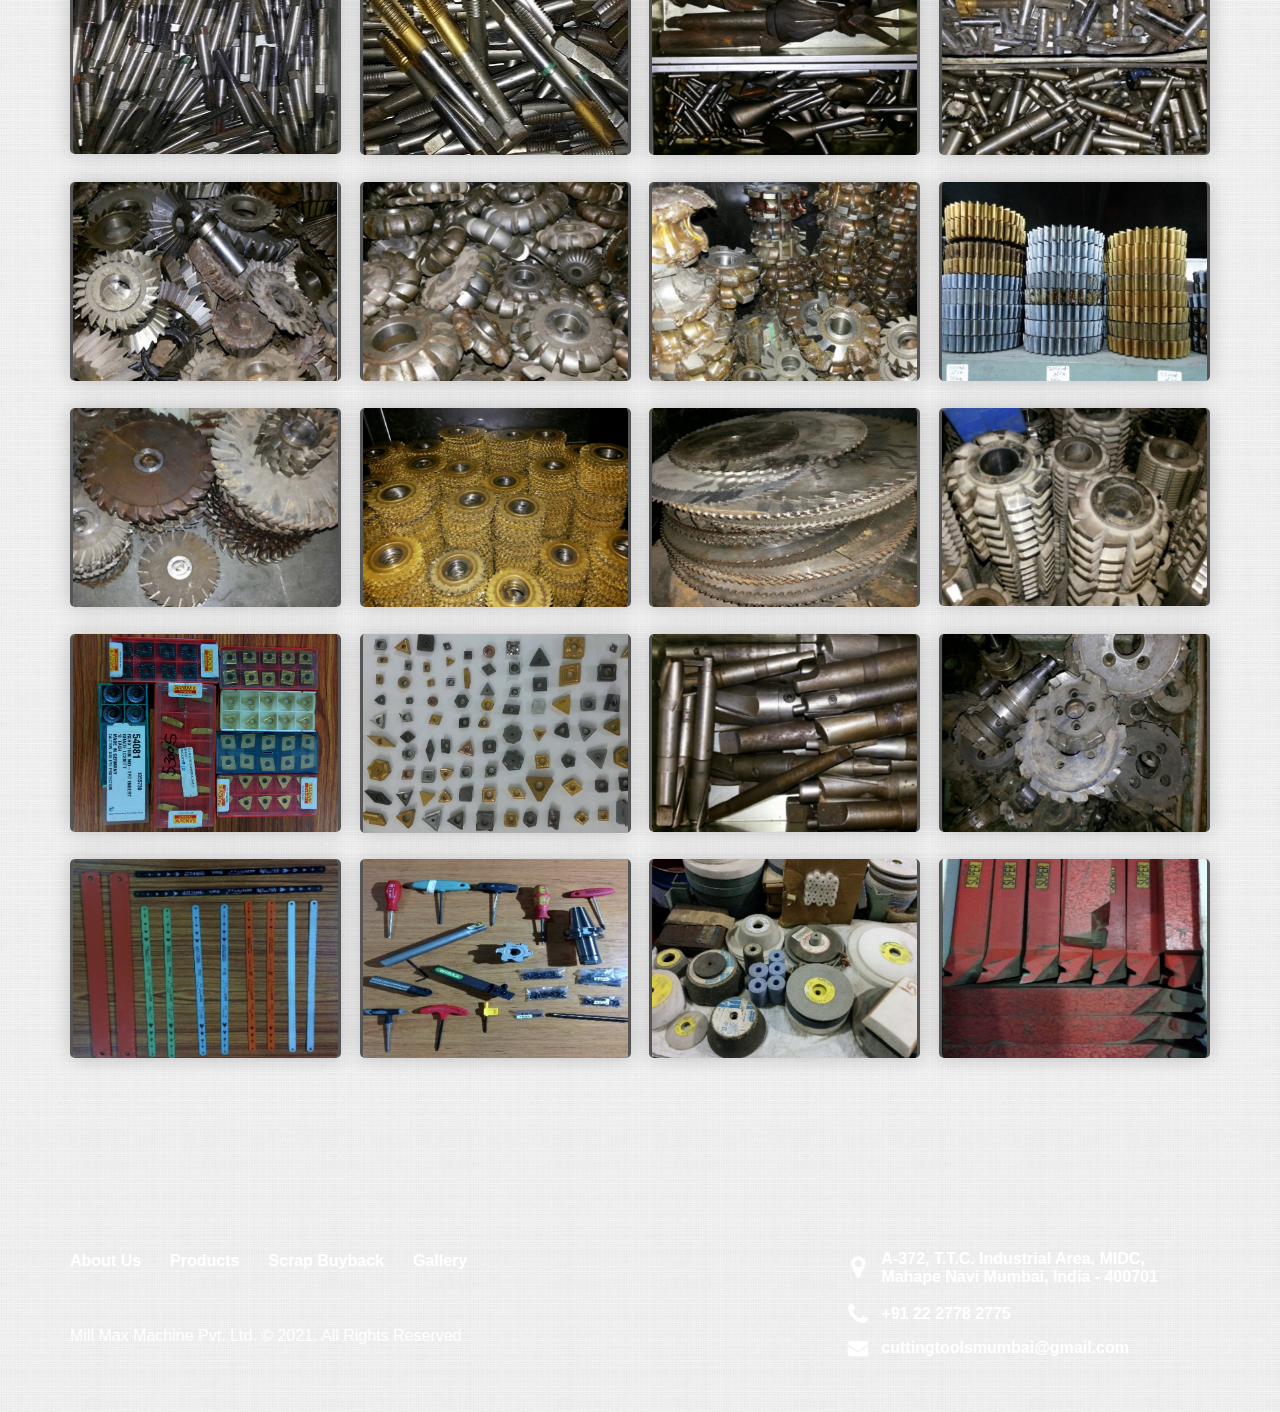
==== commit c5b6764a: "website v2" ====
--- a/gallery.html
+++ b/gallery.html
@@ -87,12 +87,12 @@
 
                         <div class="col span-1-of-4">
                             <div class="box-content">
-                                <img src="Content/Gallery/7.jpg" onclick="openModal();currentSlide(1)" alt="img 7">
-                            </div>       
-                        </div>
-                        <div class="col span-1-of-4">
-                            <div class="box-content">
-                                <img src="Content/Gallery/16.jpg" onclick="openModal();currentSlide(1)" alt="img 16">
+                                <img src="Content/Gallery/7.jpg" onclick="openModal();currentSlide(2)" alt="img 7">
+                            </div>       
+                        </div>
+                        <div class="col span-1-of-4">
+                            <div class="box-content">
+                                <img src="Content/Gallery/16.jpg" onclick="openModal();currentSlide(3)" alt="img 16">
                             </div>       
                         </div>
                         <div class="col span-1-of-4">
@@ -183,6 +183,146 @@
                             <div class="box-content">
                                 <img src="Content/Gallery/17.jpg" onclick="openModal();currentSlide(17)" alt="img 17">
                             </div>    
+                        </div>
+                    </div>
+                </div>
+                
+                <div class="row">
+                    <div class="col span-1-of-4">
+                        <div class="box-content">
+                            <img src="Content/product-page/centre-drills.jpg" onclick="openModal();currentSlide(18)" alt="centre-drills">
+                        </div>
+                    </div>
+
+                    <div class="col span-1-of-4">
+                        <div class="box-content">
+                            <img src="Content/product-page/straight-drills.jpg" onclick="openModal();currentSlide(19)" alt="straight-drills">
+                        </div>       
+                    </div>
+                    <div class="col span-1-of-4">
+                        <div class="box-content">
+                            <img src="Content/product-page/taper-shanks.jpg" onclick="openModal();currentSlide(20)" alt="taper-shanks">
+                        </div>       
+                    </div>
+                    <div class="col span-1-of-4">
+                        <div class="box-content">
+                            <img src="Content/product-page/endmills.jpg" onclick="openModal();currentSlide(21)" alt="endmills">
+                        </div>       
+                    </div>
+                </div>
+            
+                <div class="row">
+                    <div class="col span-1-of-4">
+                        <div class="box-content">
+                            <img src="Content/product-page/standard-taps.jpg" onclick="openModal();currentSlide(22)" alt="standard-taps">
+                        </div>       
+                    </div>
+                    <div class="col span-1-of-4">
+                        <div class="box-content">
+                            <img src="Content/product-page/long-taps.jpg" onclick="openModal();currentSlide(23)" alt="long-taps">
+                        </div>       
+                    </div>
+                    <div class="col span-1-of-4">
+                        <div class="box-content">
+                            <img src="Content/product-page/cone-cutters.jpg" onclick="openModal();currentSlide(24)" alt="cone-cutters">
+                        </div>
+                    </div>
+                    <div class="col span-1-of-4">
+                        <div class="box-content">
+                            <img src="Content/product-page/t-cutters.jpg" onclick="openModal();currentSlide(25)" alt="t-cutters">
+                        </div>
+                    </div>
+                
+                </div>
+                
+                <div class="row">
+                    <div class="col span-1-of-4">
+                        <div class="box-content">
+                            <img src="Content/product-page/angular-cutters.jpg" onclick="openModal();currentSlide(26)" alt="angular-cutters">
+                        </div>       
+                    </div>
+                    <div class="col span-1-of-4">
+                        <div class="box-content">
+                            <img src="Content/product-page/convex-cutters.jpg" onclick="openModal();currentSlide(27)" alt="convex-cutters">
+                        </div>       
+                    </div>
+                    <div class="col span-1-of-4">
+                        <div class="box-content">
+                            <img src="Content/product-page/concave-cutters.jpg" onclick="openModal();currentSlide(28)"  alt="concave-cutters">
+                        </div>    
+                    </div>
+                    <div class="col span-1-of-4">
+                        <div class="box-content">
+                            <img src="Content/product-page/gear-shapers-cutters.jpg" onclick="openModal();currentSlide(29)"  alt="gear-shaper-cutters">
+                        </div>
+                    </div>
+                </div>
+                
+                <div class="row">
+                    <div class="col span-1-of-4">
+                        <div class="box-content">
+                            <img src="Content/product-page/side-and-face-cutters.jpg" onclick="openModal();currentSlide(30)" alt="side-and-face-cutters">
+                        </div>       
+                    </div>
+                    <div class="col span-1-of-4">
+                        <div class="box-content">
+                            <img src="Content/product-page/side-and-face-cutters-2.jpg" onclick="openModal();currentSlide(31)"  alt="side-andface-cutters-2">
+                        </div>       
+                    </div>
+                    <div class="col span-1-of-4">
+                        <div class="box-content">
+                            <img src="Content/product-page/slitting-saws.jpg" onclick="openModal();currentSlide(32)" alt="slitting-saws">
+                        </div>    
+                    </div>
+                    <div class="col span-1-of-4">
+                        <div class="box-content">
+                            <img src="Content/product-page/gear-hobs.jpg" onclick="openModal();currentSlide(33)" alt="gear-hobs">
+                        </div>
+                    </div>
+                </div>
+                
+                <div class="row">
+                    <div class="col span-1-of-4">
+                        <div class="box-content">
+                            <img src="Content/product-page/new-inserts.jpg" onclick="openModal();currentSlide(34)"  alt="new-inserts">
+                        </div>    
+                    </div>
+                    <div class="col span-1-of-4">
+                        <div class="box-content">
+                            <img src="Content/product-page/used-inserts.jpg" onclick="openModal();currentSlide(35)" alt="used-inserts">
+                        </div>       
+                    </div>
+                    <div class="col span-1-of-4">
+                        <div class="box-content">
+                            <img src="Content/product-page/spot-facers.jpg" onclick="openModal();currentSlide(35)" alt="spot-facers">
+                        </div>    
+                    </div>
+                    <div class="col span-1-of-4">
+                        <div class="box-content">
+                            <img src="Content/product-page/cnc-toolings.jpg" onclick="openModal();currentSlide(37)" alt="cnc-toolings">
+                        </div>
+                    </div>
+                </div>
+                
+                <div class="row">
+                    <div class="col span-1-of-4">
+                        <div class="box-content">
+                            <img src="Content/product-page/hack-saw-blades.jpg" onclick="openModal();currentSlide(38)" alt="hack-saw-blades">
+                        </div>    
+                    </div>
+                    <div class="col span-1-of-4">
+                        <div class="box-content">
+                            <img src="Content/product-page/cnc-toolings-2.jpg" onclick="openModal();currentSlide(39)" alt="cnc-toolings-2">
+                        </div>       
+                    </div>
+                    <div class="col span-1-of-4">
+                        <div class="box-content">
+                            <img src="Content/product-page/grinding-wheels.jpg" onclick="openModal();currentSlide(40)" alt="grinding wheels">
+                        </div>    
+                    </div>
+                    <div class="col span-1-of-4">
+                        <div class="box-content">
+                            <img src="Content/product-page/brazed-tools.jpg" onclick="openModal();currentSlide(41)" alt="brazed-tools">
                         </div>
                     </div>
                 </div>
@@ -198,15 +338,15 @@
 
                     <div class="col span-1-of-2 col2">
                         <div class="box-content">
-                            <img src="Content/Gallery/7.jpg" onclick="openModal();currentSlide(1)" alt="img 7">
-                        </div>       
-                    </div>
-                </div>
-                
-                <div class="row">
-                    <div class="col span-1-of-2 col2">
-                        <div class="box-content">
-                            <img src="Content/Gallery/16.jpg" onclick="openModal();currentSlide(1)" alt="img 16">
+                            <img src="Content/Gallery/7.jpg" onclick="openModal();currentSlide(2)" alt="img 7">
+                        </div>       
+                    </div>
+                </div>
+                
+                <div class="row">
+                    <div class="col span-1-of-2 col2">
+                        <div class="box-content">
+                            <img src="Content/Gallery/16.jpg" onclick="openModal();currentSlide(3)" alt="img 16">
                         </div>       
                     </div>
                     <div class="col span-1-of-2 col2">
@@ -225,7 +365,7 @@
 
                         <div class="col span-1-of-2 col2">
                             <div class="box-content">
-                                <img src="Content/Gallery/14.jpg" onclick="openModal();currentSlide(10)" alt="img 14">
+                            <img src="Content/Gallery/10.jpg" onclick="openModal();currentSlide(13)"  alt="img 10">
                             </div>       
                         </div>
                 </div>
@@ -299,8 +439,160 @@
                 <div class="row">
                     <div class="col span-1-of-2 col2">
                         <div class="box-content">
-                            <img src="Content/Gallery/10.jpg" onclick="openModal();currentSlide(13)"  alt="img 10">
-                        </div>    
+                            <img src="Content/product-page/centre-drills.jpg" onclick="openModal();currentSlide(18)" alt="centre-drills">
+                        </div>
+                    </div>
+                    <div class="col span-1-of-2 col2">
+                        <div class="box-content">
+                            <img src="Content/product-page/straight-drills.jpg" onclick="openModal();currentSlide(19)" alt="straight-drills">
+                        </div>     
+                    </div>
+                </div>
+                
+                <div class="row">
+                    <div class="col span-1-of-2 col2">
+                        <div class="box-content">
+                            <img src="Content/product-page/taper-shanks.jpg" onclick="openModal();currentSlide(20)" alt="taper-shanks">
+                        </div>       
+                    </div>
+                    <div class="col span-1-of-2 col2">
+                        <div class="box-content">
+                            <img src="Content/product-page/endmills.jpg" onclick="openModal();currentSlide(21)" alt="endmills">
+                        </div>       
+                    </div>
+                </div>
+                
+                 <div class="row">
+                    <div class="col span-1-of-2 col2">
+                        <div class="box-content">
+                            <img src="Content/product-page/standard-taps.jpg" onclick="openModal();currentSlide(22)" alt="standard-taps">
+                        </div>       
+                    </div>
+                    <div class="col span-1-of-2 col2">
+                        <div class="box-content">
+                            <img src="Content/product-page/long-taps.jpg" onclick="openModal();currentSlide(23)" alt="long-taps">
+                        </div>       
+                    </div>
+                </div>
+                
+                <div class="row">
+                    <div class="col span-1-of-2 col2">
+                        <div class="box-content">
+                            <img src="Content/product-page/cone-cutters.jpg" onclick="openModal();currentSlide(24)" alt="cone-cutters">
+                        </div>
+                    </div>
+                    <div class="col span-1-of-2 col2">
+                        <div class="box-content">
+                            <img src="Content/product-page/t-cutters.jpg" onclick="openModal();currentSlide(25)" alt="t-cutters">
+                        </div>
+                    </div>
+                </div>
+                
+                <div class="row">
+                    <div class="col span-1-of-2 col2">
+                        <div class="box-content">
+                            <img src="Content/product-page/concave-cutters.jpg" onclick="openModal();currentSlide(26)" alt="concave-cutters">
+                        </div>    
+                    </div>
+                    <div class="col span-1-of-2 col2">
+                        <div class="box-content">
+                            <img src="Content/product-page/convex-cutters.jpg" onclick="openModal();currentSlide(27)" alt="convex-cutters">
+                        </div>       
+                    </div>
+                </div>
+                
+               
+                <div class="row">
+                    <div class="col span-1-of-2 col2">
+                        <div class="box-content">
+                            <img src="Content/product-page/angular-cutters.jpg" onclick="openModal();currentSlide(28)" alt="angular-cutters">
+                        </div>       
+                    </div>
+                    <div class="col span-1-of-2 col2">
+                        <div class="box-content">
+                            <img src="Content/product-page/gear-shapers-cutters.jpg" onclick="openModal();currentSlide(29)" alt="gear-shaper-cutters">
+                        </div>
+                    </div>
+                </div>
+
+                <div class="row">
+                    <div class="col span-1-of-2 col2">
+                        <div class="box-content">
+                            <img src="Content/product-page/side-and-face-cutters.jpg" onclick="openModal();currentSlide(30)" alt="side-and-face-cutters">
+                        </div>       
+                    </div>
+                    <div class="col span-1-of-2 col2">
+                        <div class="box-content">
+                            <img src="Content/product-page/side-and-face-cutters-2.jpg" onclick="openModal();currentSlide(31)" alt="side-andface-cutters-2">
+                        </div>       
+                    </div>
+                </div>
+                
+                <div class="row">
+                    <div class="col span-1-of-2 col2">
+                        <div class="box-content">
+                            <img src="Content/product-page/slitting-saws.jpg" onclick="openModal();currentSlide(32)" alt="slitting-saws">
+                        </div>    
+                    </div>
+                    <div class="col span-1-of-2 col2">
+                        <div class="box-content">
+                            <img src="Content/product-page/gear-hobs.jpg" onclick="openModal();currentSlide(33)" alt="gear-hobs">
+                        </div>
+                    </div>
+                </div>
+                
+                
+                
+                <div class="row">
+                    <div class="col span-1-of-2 col2">
+                        <div class="box-content">
+                            <img src="Content/product-page/new-inserts.jpg" onclick="openModal();currentSlide(34)" alt="new-inserts">
+                        </div>    
+                    </div>
+                    <div class="col span-1-of-2 col2">
+                        <div class="box-content">
+                            <img src="Content/product-page/used-inserts.jpg" onclick="openModal();currentSlide(35)" alt="used-inserts">
+                        </div>       
+                    </div>
+                </div>
+                
+                <div class="row">
+                    <div class="col span-1-of-2 col2">
+                        <div class="box-content">
+                            <img src="Content/product-page/spot-facers.jpg" onclick="openModal();currentSlide(36)" alt="spot-facers">
+                        </div>    
+                    </div>
+                    <div class="col span-1-of-2 col2">
+                        <div class="box-content">
+                            <img src="Content/product-page/cnc-toolings.jpg" onclick="openModal();currentSlide(37)" alt="cnc-toolings">
+                        </div>
+                    </div>
+                </div>
+                
+                <div class="row">
+                    <div class="col span-1-of-2 col2">
+                        <div class="box-content">
+                            <img src="Content/product-page/hack-saw-blades.jpg" onclick="openModal();currentSlide(38)" alt="hack-saw-blades">
+                        </div>    
+                    </div>
+                    <div class="col span-1-of-2 col2">
+                        <div class="box-content">
+                            <img src="Content/product-page/cnc-toolings-2.jpg" onclick="openModal();currentSlide(39)" alt="cnc-toolings-2">
+                        </div>       
+                    </div>
+                    
+                </div>
+                
+                <div class="row">
+                    <div class="col span-1-of-2 col2">
+                        <div class="box-content">
+                            <img src="Content/product-page/grinding-wheels.jpg" onclick="openModal();currentSlide(40)" alt="grinding wheels">
+                        </div>    
+                    </div>
+                    <div class="col span-1-of-2 col2">
+                        <div class="box-content">
+                            <img src="Content/product-page/brazed-tools.jpg" onclick="openModal();currentSlide(41)" alt="brazed-tools">
+                        </div>
                     </div>
                 </div>
             </div>
@@ -311,88 +603,210 @@
                   <div class="modal-content">
 
                         <div class="mySlides">
-                              <div class="numbertext">1 / 17</div>
+                              <div class="numbertext">1 / 41</div>
                               <img src="Content/Gallery/3.jpg" style="width:80%">
                         </div>
 
                         <div class="mySlides">
-                            <div class="numbertext">2 / 17</div>
+                            <div class="numbertext">2 / 41</div>
                               <img src="Content/Gallery/7.jpg" style="width:80%">
                         </div>
 
                         <div class="mySlides">
-                            <div class="numbertext">3 / 17</div>
+                            <div class="numbertext">3 / 41</div>
                               <img src="Content/Gallery/16.jpg" style="width:80%">
                         </div>
 
                         <div class="mySlides">
-                            <div class="numbertext">4 / 17</div>
+                            <div class="numbertext">4 / 41</div>
                               <img src="Content/Gallery/5.jpg" style="width:80%">
                         </div>
                       
                         <div class="mySlides">
-                            <div class="numbertext">5 / 17</div>
+                            <div class="numbertext">5 / 41</div>
                               <img src="Content/Gallery/4.jpg" style="width:80%">
                         </div>
                         
                         <div class="mySlides">
-                            <div class="numbertext">6 / 17</div>
+                            <div class="numbertext">6 / 41</div>
                               <img src="Content/Gallery/8.jpg" style="width:80%">
                         </div>
                         
                         <div class="mySlides">
-                            <div class="numbertext">7 / 17</div>
+                            <div class="numbertext">7 / 41</div>
                               <img src="Content/Gallery/1.jpg" style="width:80%">
                         </div>
                         
                         <div class="mySlides">
-                            <div class="numbertext">8 / 17</div>
+                            <div class="numbertext">8 / 41</div>
                               <img src="Content/Gallery/12.jpg" style="width:80%">
                         </div>
                         
                         <div class="mySlides">
-                            <div class="numbertext">9 / 17</div>
+                            <div class="numbertext">9 / 41</div>
                               <img src="Content/Gallery/2.jpg" style="width:50%">
                         </div>
                       
                         <div class="mySlides">
-                            <div class="numbertext">10 / 17</div>
+                            <div class="numbertext">10 / 41</div>
                               <img src="Content/Gallery/14.jpg" style="width:50%">
                         </div>
                         <div class="mySlides">
-                            <div class="numbertext">11 / 17</div>
+                            <div class="numbertext">11 / 41</div>
                               <img src="Content/Gallery/13.jpg" style="width:50%">
                         </div>
                       
                         <div class="mySlides">
-                            <div class="numbertext">12 / 17</div>
+                            <div class="numbertext">12 / 41</div>
                               <img src="Content/Gallery/15.jpg" style="width:50%">
                         </div>
                       
                         <div class="mySlides">
-                            <div class="numbertext">13 / 17</div>
+                            <div class="numbertext">13 / 41</div>
                               <img src="Content/Gallery/10.jpg" style="width:50%">
                         </div>
                       
                         <div class="mySlides">
-                            <div class="numbertext">14 / 17</div>
+                            <div class="numbertext">14 / 41</div>
                               <img src="Content/Gallery/9.jpg" style="width:80%">
                         </div>
                       
                         <div class="mySlides">
-                            <div class="numbertext">15 / 17</div>
+                            <div class="numbertext">15 / 41</div>
                               <img src="Content/Gallery/6.jpg" style="width:80%">
                         </div>
                       
                         <div class="mySlides">
-                            <div class="numbertext">16 / 17</div>
+                            <div class="numbertext">16 / 41</div>
                               <img src="Content/Gallery/11.jpg" style="width:80%">
                         </div>
                         
                         <div class="mySlides">
-                            <div class="numbertext">17 / 17</div>
+                            <div class="numbertext">17 / 41</div>
                               <img src="Content/Gallery/17.jpg" style="width:80%">
                         </div>
+                      
+                        <div class="mySlides">
+                            <div class="numbertext">18 / 41</div>
+                              <img src="Content/product-page/centre-drills.jpg" style="width:80%">
+                        </div>
+                        
+                        <div class="mySlides">
+                            <div class="numbertext">19 / 41</div>
+                              <img src="Content/product-page/straight-drills.jpg" style="width:80%">
+                        </div>
+                        
+                        <div class="mySlides">
+                            <div class="numbertext">20 / 41</div>
+                              <img src="Content/product-page/taper-shanks.jpg" style="width:80%">
+                        </div>
+                        
+                        <div class="mySlides">
+                            <div class="numbertext">21 / 41</div>
+                              <img src="Content/product-page/endmills.jpg" style="width:80%">
+                        </div>
+                        
+                        <div class="mySlides">
+                            <div class="numbertext">22 / 41</div>
+                              <img src="Content/product-page/standard-taps.jpg" style="width:80%">
+                        </div>
+                        
+                        <div class="mySlides">
+                            <div class="numbertext">23 / 41</div>
+                              <img src="Content/product-page/long-taps.jpg" style="width:80%">
+                        </div>
+                        
+                        <div class="mySlides">
+                            <div class="numbertext">24 / 41</div>
+                              <img src="Content/product-page/cone-cutters.jpg" style="width:80%">
+                        </div>
+                        
+                        <div class="mySlides">
+                            <div class="numbertext">25 / 41</div>
+                              <img src="Content/product-page/t-cutters.jpg" style="width:80%">
+                        </div>
+                        
+                        <div class="mySlides">
+                            <div class="numbertext">26 / 41</div>
+                              <img src="Content/product-page/angular-cutters.jpg" style="width:80%">
+                        </div>
+                        
+                        <div class="mySlides">
+                            <div class="numbertext">27 / 41</div>
+                              <img src="Content/product-page/convex-cutters.jpg" style="width:80%">
+                        </div>
+                        
+                        <div class="mySlides">
+                            <div class="numbertext">28 / 41</div>
+                              <img src="Content/product-page/concave-cutters.jpg" style="width:80%">
+                        </div>
+                        
+                        <div class="mySlides">
+                            <div class="numbertext">29 / 41</div>
+                              <img src="Content/product-page/gear-shapers-cutters.jpg" style="width:80%">
+                        </div>
+                        
+                        <div class="mySlides">
+                            <div class="numbertext">30 / 41</div>
+                              <img src="Content/product-page/side-and-face-cutters.jpg" style="width:80%">
+                        </div>
+                        
+                        <div class="mySlides">
+                            <div class="numbertext">31 / 41</div>
+                              <img src="Content/product-page/side-and-face-cutters-2.jpg" style="width:80%">
+                        </div>
+                        
+                        <div class="mySlides">
+                            <div class="numbertext">32 / 41</div>
+                              <img src="Content/product-page/slitting-saws.jpg" style="width:80%">
+                        </div>
+                        
+                        <div class="mySlides">
+                            <div class="numbertext">33 / 41</div>
+                              <img src="Content/product-page/gear-hobs.jpg" style="width:80%">
+                        </div>
+                        
+                        <div class="mySlides">
+                            <div class="numbertext">34 / 41</div>
+                              <img src="Content/product-page/new-inserts.jpg" style="width:80%">
+                        </div>
+                        
+                        <div class="mySlides">
+                            <div class="numbertext">35 / 41</div>
+                              <img src="Content/product-page/used-inserts.jpg" style="width:80%">
+                        </div>
+                        
+                        <div class="mySlides">
+                            <div class="numbertext">36 / 41</div>
+                              <img src="Content/product-page/spot-facers.jpg" style="width:80%">
+                        </div>
+                        
+                        <div class="mySlides">
+                            <div class="numbertext">37 / 41</div>
+                              <img src="Content/product-page/cnc-toolings.jpg" style="width:80%">
+                        </div>
+                        
+                        <div class="mySlides">
+                            <div class="numbertext">38 / 41</div>
+                              <img src="Content/product-page/hack-saw-blades.jpg" style="width:80%">
+                        </div>
+                        
+                        <div class="mySlides">
+                            <div class="numbertext">39 / 41</div>
+                              <img src="Content/product-page/cnc-toolings-2.jpg" style="width:80%">
+                        </div>
+                        
+                        <div class="mySlides">
+                            <div class="numbertext">40 / 41</div>
+                              <img src="Content/product-page/grinding-wheels.jpg" style="width:80%">
+                        </div>
+                        
+                        <div class="mySlides">
+                            <div class="numbertext">41 / 41</div>
+                              <img src="Content/product-page/brazed-tools.jpg" style="width:80%">
+                        </div>
+                        
+
                         
                         <!-- Next/previous controls -->
                         <a class="prev" onclick="plusSlides(-1)">&#10094;</a>
--- a/resources/css/home_queries.css
+++ b/resources/css/home_queries.css
@@ -359,7 +359,7 @@
     .hero-text-box {
         width: 100%;
         padding: 0 8%;
-        font-size: 11px;
+        font-size: 11.5px;
     }
     
     h1{
@@ -372,7 +372,7 @@
     
     .butn{
         font-size: 13px;
-        padding: 6px 8px;
+        padding: 7px 9px;
     }
     
     .btn-as:link,
